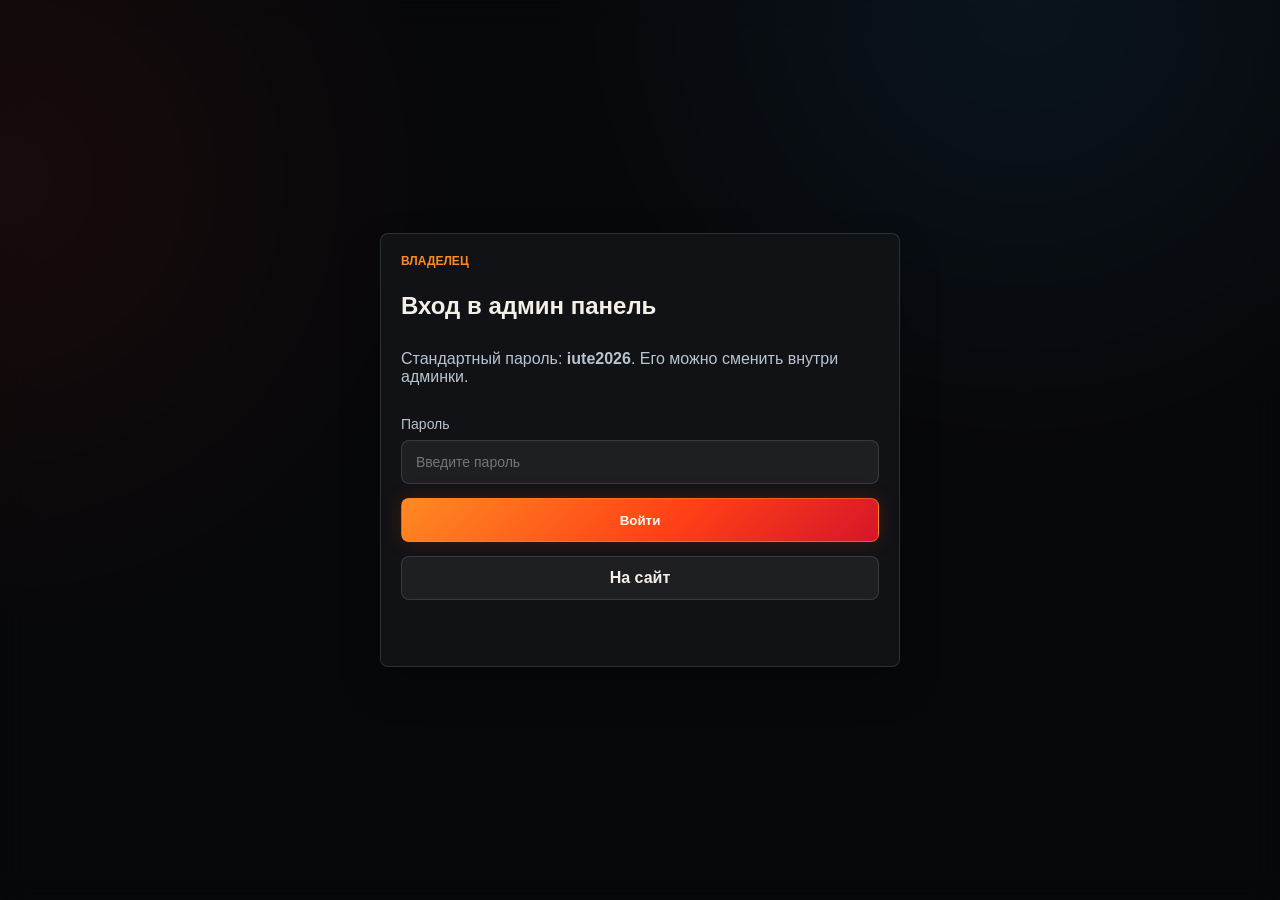
==== admin.html @ b2898adc "Add admin page" ====
<!doctype html><html lang="ru"><head><meta charset="utf-8"><meta name="viewport" content="width=device-width, initial-scale=1"><title>Iute 🌶 | Админ панель</title><link rel="stylesheet" href="styles.css"></head><body class="admin-body"><main class="admin-layout"><section class="login-panel" id="loginPanel"><div class="panel"><p class="eyebrow">владелец</p><h1>Вход в админ панель</h1><p class="muted">Стандартный пароль: <strong>iute2026</strong>. Его можно сменить внутри админки.</p><label><span>Пароль</span><input id="adminPassword" type="password" placeholder="Введите пароль"></label><button class="btn primary" id="loginBtn" type="button">Войти</button><a class="btn ghost full" href="index.html">На сайт</a><p class="form-note" id="loginNotice"></p></div></section><section class="admin-panel is-hidden" id="adminPanel"><aside class="admin-sidebar"><a class="brand" href="index.html?owner=1"><span class="brand-mark" aria-hidden="true"><img src="logo.jpg" alt="" onerror="this.onerror=null;this.src='banner.jpg';"></span><span><strong>Iute 🌶</strong></span></a><button class="tab-btn is-active" data-tab="cards" type="button">Карточки</button><button class="tab-btn" data-tab="hero" type="button">Главная</button><button class="tab-btn" data-tab="chats" type="button">Чаты</button><button class="tab-btn" data-tab="reviews" type="button">Отзывы</button><button class="tab-btn" data-tab="news" type="button">Новости</button><button class="tab-btn" data-tab="settings" type="button">Настройки</button></aside><div class="admin-content"><section class="admin-tab is-active" id="tab-cards"><div class="admin-head"><div><p class="eyebrow">каталог</p><h1>Карточки с фото</h1></div><button class="btn primary" id="addCard" type="button">Добавить карточку</button></div><div class="admin-list" id="cardsAdminList"></div></section><section class="admin-tab" id="tab-hero"><div class="admin-head"><div><p class="eyebrow">первый экран</p><h1>Текст на главной</h1></div></div><div class="panel"><label><span>Маленький текст сверху</span><input id="heroEyebrowInput" type="text"></label><label><span>Заголовок</span><input id="heroTitleInput" type="text"></label><label><span>Описание</span><textarea id="heroDescriptionInput" rows="5"></textarea></label><button class="btn primary" id="saveHero" type="button">Сохранить главную</button></div></section><section class="admin-tab" id="tab-chats"><div class="admin-head"><div><p class="eyebrow">кнопки</p><h1>Чаты без фото</h1></div><button class="btn primary" id="addChat" type="button">Добавить кнопку</button></div><div class="admin-list" id="chatsAdminList"></div></section><section class="admin-tab" id="tab-reviews"><div class="admin-head"><div><p class="eyebrow">модерация</p><h1>Отзывы</h1></div></div><div class="admin-list" id="reviewsAdminList"></div></section><section class="admin-tab" id="tab-news"><div class="admin-head"><div><p class="eyebrow">окно при входе</p><h1>Новости</h1></div></div><div class="panel"><label class="switch-row"><span>Показывать новости при заходе</span><input id="newsEnabled" type="checkbox"></label><label><span>Заголовок</span><input id="newsTitleInput" type="text"></label><label><span>Текст новости</span><textarea id="newsTextInput" rows="7"></textarea></label><button class="btn primary" id="saveNews" type="button">Сохранить новости</button></div></section><section class="admin-tab" id="tab-settings"><div class="admin-head"><div><p class="eyebrow">доступ</p><h1>Настройки владельца</h1></div></div><div class="panel"><label><span>Новый пароль админки</span><input id="newPassword" type="text" placeholder="Новый пароль"></label><button class="btn primary" id="savePassword" type="button">Сменить пароль</button><button class="btn danger" id="logoutBtn" type="button">Выйти из админки</button><p class="form-note">Кнопка админки на сайте показывается после входа владельца или при открытии сайта через <strong>index.html?owner=1</strong>.</p></div></section></div></section></main><script src="app.js"></script><script src="admin.js"></script></body></html>
---- styles.css ----
:root{--bg:#08090b;--panel:rgba(18,20,24,.9);--text:#f4f0e8;--muted:#b9c4cf;--line:rgba(255,255,255,.12);--orange:#ff3f16;--orange2:#ff8a22;--blue:#28a8ff}*{box-sizing:border-box}html{scroll-behavior:smooth}body{margin:0;min-height:100vh;color:var(--text);font-family:Arial,Helvetica,sans-serif;background:radial-gradient(circle at 80% 0,rgba(40,168,255,.22),transparent 34%),radial-gradient(circle at 0 20%,rgba(255,63,22,.2),transparent 30%),#08090b}body:after{content:"";position:fixed;inset:0;z-index:-1;background:rgba(8,9,11,.65);backdrop-filter:blur(14px)}a{color:inherit;text-decoration:none}img{display:block;max-width:100%}.site-shell{width:min(1180px,calc(100% - 32px));margin:auto}.topbar,.footer{display:flex;align-items:center;justify-content:space-between;gap:16px;padding:18px 0}.brand{display:inline-flex;align-items:center;gap:12px}.brand-mark{width:54px;height:54px;border:1px solid rgba(40,168,255,.58);border-radius:8px;overflow:hidden;background:rgba(255,255,255,.06);box-shadow:0 0 18px rgba(40,168,255,.34)}.brand-mark img{width:100%;height:100%;object-fit:cover}.brand strong{display:block;font-size:20px}.top-actions{display:flex;align-items:center;gap:8px;flex-wrap:wrap}.top-actions a,.tab-btn{border:1px solid var(--line);border-radius:8px;padding:10px 13px;color:var(--muted);background:rgba(255,255,255,.04)}.top-actions a:hover,.tab-btn:hover,.tab-btn.is-active{color:var(--text);border-color:rgba(255,138,34,.55);background:rgba(255,63,22,.12)}.is-hidden{display:none!important}.hero{display:grid;grid-template-columns:1fr;gap:28px;padding:34px 0 52px}.hero-media{order:-1;border:1px solid rgba(40,168,255,.36);border-radius:8px;padding:10px;background:rgba(255,255,255,.06);box-shadow:0 24px 80px rgba(0,0,0,.42),0 0 34px rgba(40,168,255,.16)}.hero-media img{width:100%;aspect-ratio:2/1;object-fit:contain;border-radius:6px;background:#050505}.hero-copy h1{max-width:760px;margin:0;font-size:clamp(42px,7vw,86px);line-height:.95}.hero-copy p{max-width:680px;color:var(--muted);font-size:18px;line-height:1.6}.eyebrow{margin:0 0 10px;color:var(--orange2);font-size:12px;font-weight:800;text-transform:uppercase}.hero-buttons,.row-actions{display:flex;gap:10px;flex-wrap:wrap}.btn{display:inline-flex;min-height:44px;align-items:center;justify-content:center;border:1px solid var(--line);border-radius:8px;padding:11px 16px;color:var(--text);background:rgba(255,255,255,.06);font-weight:800;cursor:pointer}.btn.primary{border-color:rgba(255,138,34,.55);color:#fff8f2;background:linear-gradient(135deg,#ff8a22,#ff3f16 58%,#d6152a);box-shadow:0 0 20px rgba(255,63,22,.22)}.btn.danger{border-color:rgba(227,93,91,.5);background:rgba(227,93,91,.14)}.btn.full{width:100%}.section,.reviews-section{padding:48px 0}.section.compact{padding-top:18px}.section-head,.admin-head{display:flex;align-items:end;justify-content:space-between;gap:18px;margin-bottom:18px}.section-head h2,.review-form h3,.admin-head h1,.panel h1{margin:0}.card-grid{display:grid;grid-template-columns:repeat(3,minmax(0,1fr));gap:16px}.link-card,.review-card,.panel,.admin-item{border:1px solid var(--line);border-radius:8px;background:var(--panel);box-shadow:0 18px 42px rgba(0,0,0,.22)}.link-card{overflow:hidden}.link-card img{width:100%;aspect-ratio:16/11;object-fit:cover}.link-card-body{display:grid;gap:12px;padding:16px}.link-card h3{margin:0}.link-card p,.muted,.form-note{color:var(--muted)}.chat-list{display:grid;grid-template-columns:repeat(4,minmax(0,1fr));gap:10px}.chat-button{display:flex;min-height:58px;align-items:center;justify-content:space-between;gap:10px;border:1px solid var(--line);border-radius:8px;padding:13px 14px;background:rgba(255,255,255,.06)}.chat-button span{overflow-wrap:anywhere;font-weight:800}.chat-button small{color:var(--orange2)}.review-ticker{overflow:hidden;border:1px solid var(--line);border-radius:8px;background:rgba(255,255,255,.04)}.review-track{display:flex;width:max-content;min-width:100%;gap:12px;padding:12px;animation:ticker 38s linear infinite}.review-track:hover{animation-play-state:paused}.review-card{width:320px;padding:16px}.review-card strong{display:block}.review-card p{line-height:1.45}.review-card time{color:var(--muted);font-size:12px}.review-rating{margin-top:8px;color:var(--orange2);font-size:17px;text-shadow:0 0 10px rgba(255,138,34,.28)}@keyframes ticker{from{transform:translateX(0)}to{transform:translateX(-50%)}}.review-form{display:grid;gap:14px;max-width:620px;margin:18px auto 0;border:1px solid var(--line);border-radius:8px;padding:18px;background:rgba(255,255,255,.05)}label{display:grid;gap:8px;color:var(--muted);font-size:14px}input,textarea{width:100%;border:1px solid var(--line);border-radius:8px;padding:13px 14px;color:var(--text);background:rgba(255,255,255,.06);outline:none;font:inherit}textarea{resize:vertical}.rating-field{border:1px solid var(--line);border-radius:8px;padding:12px 14px}.rating-field legend{padding:0 6px;color:var(--muted);font-size:14px}.star-picker{display:flex;gap:6px}.star{width:42px;height:42px;border:1px solid var(--line);border-radius:8px;color:rgba(255,255,255,.3);background:rgba(255,255,255,.06);font-size:24px;cursor:pointer}.star.is-active{color:var(--orange2);border-color:rgba(255,138,34,.58);background:rgba(255,63,22,.14)}.footer{color:var(--muted);border-top:1px solid var(--line)}.news-overlay{position:fixed;inset:0;z-index:20;display:grid;place-items:center;padding:18px;background:rgba(0,0,0,.48);backdrop-filter:blur(14px)}.news-modal{position:relative;width:min(520px,100%);border:1px solid rgba(40,168,255,.38);border-radius:8px;padding:24px;background:rgba(15,16,18,.96);box-shadow:0 24px 80px rgba(0,0,0,.42)}.news-modal p{color:var(--muted);line-height:1.6;white-space:pre-wrap}.icon-btn{position:absolute;top:12px;right:12px;width:36px;height:36px;border:1px solid var(--line);border-radius:8px;color:var(--text);background:rgba(255,255,255,.06);font-size:22px;cursor:pointer}.admin-layout{min-height:100vh}.login-panel{display:grid;min-height:100vh;place-items:center;padding:24px}.panel{display:grid;gap:14px;width:min(520px,100%);padding:20px}.admin-panel{display:grid;grid-template-columns:250px minmax(0,1fr);min-height:100vh}.admin-sidebar{position:sticky;top:0;display:flex;flex-direction:column;gap:10px;height:100vh;border-right:1px solid var(--line);padding:18px;background:rgba(10,11,13,.9)}.tab-btn{width:100%;cursor:pointer;text-align:left;font:inherit}.admin-content{padding:22px}.admin-tab{display:none}.admin-tab.is-active{display:block}.admin-list{display:grid;gap:12px}.admin-item{display:grid;grid-template-columns:110px minmax(0,1fr);gap:14px;padding:14px}.admin-item.no-image{grid-template-columns:1fr}.admin-thumb{width:110px;height:110px;border-radius:8px;object-fit:cover;background:rgba(255,255,255,.06)}.admin-fields{display:grid;grid-template-columns:repeat(2,minmax(0,1fr));gap:12px}.admin-fields .wide{grid-column:1/-1}.switch-row{display:flex;align-items:center;justify-content:space-between;gap:16px}.switch-row input{width:22px;height:22px}.status-pill{display:inline-flex;width:fit-content;border-radius:999px;padding:6px 9px;color:#111;background:var(--orange2);font-size:12px;font-weight:800}@media(max-width:900px){.card-grid{grid-template-columns:repeat(2,minmax(0,1fr))}.chat-list{grid-template-columns:repeat(2,minmax(0,1fr))}.admin-panel{grid-template-columns:1fr}.admin-sidebar{position:static;height:auto}}@media(max-width:620px){.site-shell{width:min(100% - 20px,1180px)}.topbar,.section-head,.admin-head{align-items:flex-start;flex-direction:column}.hero-copy h1{font-size:40px}.hero-copy p{font-size:16px}.card-grid,.chat-list,.admin-fields{grid-template-columns:1fr}.admin-item{grid-template-columns:1fr}.admin-thumb{width:100%;height:190px}.review-card{width:280px}}
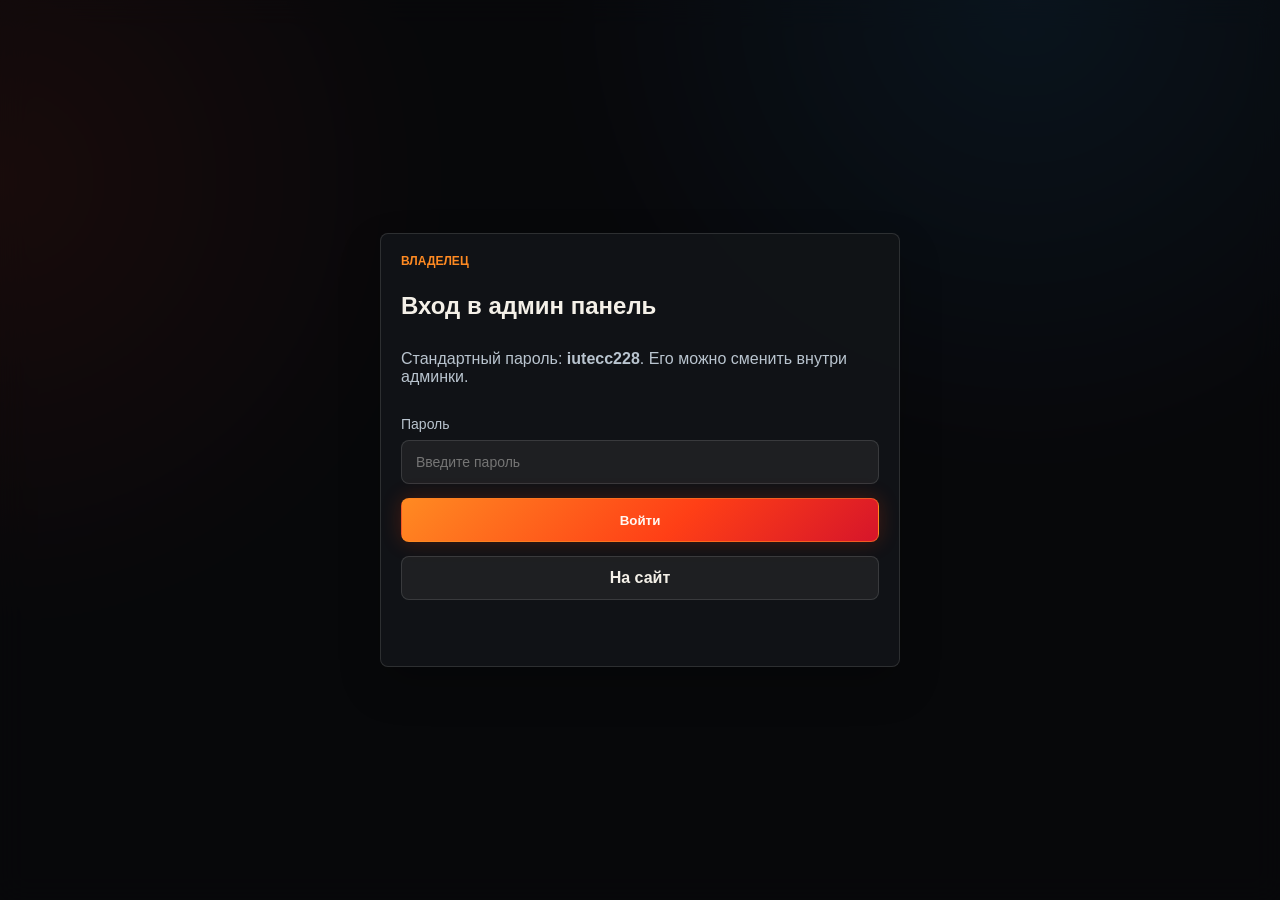
==== commit 0f22e694: "Update admin password text" ====
--- a/admin.html
+++ b/admin.html
@@ -1 +1 @@
-<!doctype html><html lang="ru"><head><meta charset="utf-8"><meta name="viewport" content="width=device-width, initial-scale=1"><title>Iute 🌶 | Админ панель</title><link rel="stylesheet" href="styles.css"></head><body class="admin-body"><main class="admin-layout"><section class="login-panel" id="loginPanel"><div class="panel"><p class="eyebrow">владелец</p><h1>Вход в админ панель</h1><p class="muted">Стандартный пароль: <strong>iute2026</strong>. Его можно сменить внутри админки.</p><label><span>Пароль</span><input id="adminPassword" type="password" placeholder="Введите пароль"></label><button class="btn primary" id="loginBtn" type="button">Войти</button><a class="btn ghost full" href="index.html">На сайт</a><p class="form-note" id="loginNotice"></p></div></section><section class="admin-panel is-hidden" id="adminPanel"><aside class="admin-sidebar"><a class="brand" href="index.html?owner=1"><span class="brand-mark" aria-hidden="true"><img src="logo.jpg" alt="" onerror="this.onerror=null;this.src='banner.jpg';"></span><span><strong>Iute 🌶</strong></span></a><button class="tab-btn is-active" data-tab="cards" type="button">Карточки</button><button class="tab-btn" data-tab="hero" type="button">Главная</button><button class="tab-btn" data-tab="chats" type="button">Чаты</button><button class="tab-btn" data-tab="reviews" type="button">Отзывы</button><button class="tab-btn" data-tab="news" type="button">Новости</button><button class="tab-btn" data-tab="settings" type="button">Настройки</button></aside><div class="admin-content"><section class="admin-tab is-active" id="tab-cards"><div class="admin-head"><div><p class="eyebrow">каталог</p><h1>Карточки с фото</h1></div><button class="btn primary" id="addCard" type="button">Добавить карточку</button></div><div class="admin-list" id="cardsAdminList"></div></section><section class="admin-tab" id="tab-hero"><div class="admin-head"><div><p class="eyebrow">первый экран</p><h1>Текст на главной</h1></div></div><div class="panel"><label><span>Маленький текст сверху</span><input id="heroEyebrowInput" type="text"></label><label><span>Заголовок</span><input id="heroTitleInput" type="text"></label><label><span>Описание</span><textarea id="heroDescriptionInput" rows="5"></textarea></label><button class="btn primary" id="saveHero" type="button">Сохранить главную</button></div></section><section class="admin-tab" id="tab-chats"><div class="admin-head"><div><p class="eyebrow">кнопки</p><h1>Чаты без фото</h1></div><button class="btn primary" id="addChat" type="button">Добавить кнопку</button></div><div class="admin-list" id="chatsAdminList"></div></section><section class="admin-tab" id="tab-reviews"><div class="admin-head"><div><p class="eyebrow">модерация</p><h1>Отзывы</h1></div></div><div class="admin-list" id="reviewsAdminList"></div></section><section class="admin-tab" id="tab-news"><div class="admin-head"><div><p class="eyebrow">окно при входе</p><h1>Новости</h1></div></div><div class="panel"><label class="switch-row"><span>Показывать новости при заходе</span><input id="newsEnabled" type="checkbox"></label><label><span>Заголовок</span><input id="newsTitleInput" type="text"></label><label><span>Текст новости</span><textarea id="newsTextInput" rows="7"></textarea></label><button class="btn primary" id="saveNews" type="button">Сохранить новости</button></div></section><section class="admin-tab" id="tab-settings"><div class="admin-head"><div><p class="eyebrow">доступ</p><h1>Настройки владельца</h1></div></div><div class="panel"><label><span>Новый пароль админки</span><input id="newPassword" type="text" placeholder="Новый пароль"></label><button class="btn primary" id="savePassword" type="button">Сменить пароль</button><button class="btn danger" id="logoutBtn" type="button">Выйти из админки</button><p class="form-note">Кнопка админки на сайте показывается после входа владельца или при открытии сайта через <strong>index.html?owner=1</strong>.</p></div></section></div></section></main><script src="app.js"></script><script src="admin.js"></script></body></html>
+<!doctype html><html lang="ru"><head><meta charset="utf-8"><meta name="viewport" content="width=device-width, initial-scale=1"><title>Iute 🌶 | Админ панель</title><link rel="stylesheet" href="styles.css"><style>.file-upload{display:flex;align-items:center;gap:10px}.file-upload input{width:100%}</style></head><body class="admin-body"><main class="admin-layout"><section class="login-panel" id="loginPanel"><div class="panel"><p class="eyebrow">владелец</p><h1>Вход в админ панель</h1><p class="muted">Стандартный пароль: <strong>iutecc228</strong>. Его можно сменить внутри админки.</p><label><span>Пароль</span><input id="adminPassword" type="password" placeholder="Введите пароль"></label><button class="btn primary" id="loginBtn" type="button">Войти</button><a class="btn ghost full" href="index.html">На сайт</a><p class="form-note" id="loginNotice"></p></div></section><section class="admin-panel is-hidden" id="adminPanel"><aside class="admin-sidebar"><a class="brand" href="index.html?owner=1"><span class="brand-mark" aria-hidden="true"><img src="logo.jpg" alt="" onerror="this.onerror=null;this.src='banner.jpg';"></span><span><strong>Iute 🌶</strong></span></a><button class="tab-btn is-active" data-tab="cards" type="button">Карточки</button><button class="tab-btn" data-tab="hero" type="button">Главная</button><button class="tab-btn" data-tab="chats" type="button">Чаты</button><button class="tab-btn" data-tab="reviews" type="button">Отзывы</button><button class="tab-btn" data-tab="news" type="button">Новости</button><button class="tab-btn" data-tab="settings" type="button">Настройки</button></aside><div class="admin-content"><section class="admin-tab is-active" id="tab-cards"><div class="admin-head"><div><p class="eyebrow">каталог</p><h1>Карточки с фото</h1></div><button class="btn primary" id="addCard" type="button">Добавить карточку</button></div><div class="admin-list" id="cardsAdminList"></div></section><section class="admin-tab" id="tab-hero"><div class="admin-head"><div><p class="eyebrow">первый экран</p><h1>Текст на главной</h1></div></div><div class="panel"><label><span>Маленький текст сверху</span><input id="heroEyebrowInput" type="text"></label><label><span>Заголовок</span><input id="heroTitleInput" type="text"></label><label><span>Описание</span><textarea id="heroDescriptionInput" rows="5"></textarea></label><button class="btn primary" id="saveHero" type="button">Сохранить главную</button></div></section><section class="admin-tab" id="tab-chats"><div class="admin-head"><div><p class="eyebrow">кнопки</p><h1>Чаты без фото</h1></div><button class="btn primary" id="addChat" type="button">Добавить кнопку</button></div><div class="admin-list" id="chatsAdminList"></div></section><section class="admin-tab" id="tab-reviews"><div class="admin-head"><div><p class="eyebrow">модерация</p><h1>Отзывы</h1></div></div><div class="admin-list" id="reviewsAdminList"></div></section><section class="admin-tab" id="tab-news"><div class="admin-head"><div><p class="eyebrow">окно при входе</p><h1>Новости</h1></div></div><div class="panel"><label class="switch-row"><span>Показывать новости при заходе</span><input id="newsEnabled" type="checkbox"></label><label><span>Заголовок</span><input id="newsTitleInput" type="text"></label><label><span>Текст новости</span><textarea id="newsTextInput" rows="7"></textarea></label><button class="btn primary" id="saveNews" type="button">Сохранить новости</button></div></section><section class="admin-tab" id="tab-settings"><div class="admin-head"><div><p class="eyebrow">доступ</p><h1>Настройки владельца</h1></div></div><div class="panel"><label><span>Новый пароль админки</span><input id="newPassword" type="text" placeholder="Новый пароль"></label><button class="btn primary" id="savePassword" type="button">Сменить пароль</button><button class="btn danger" id="logoutBtn" type="button">Выйти из админки</button><p class="form-note">Незаметная кнопка админки находится снизу справа на сайте.</p></div></section></div></section></main><script src="app.js"></script><script src="admin.js"></script></body></html>
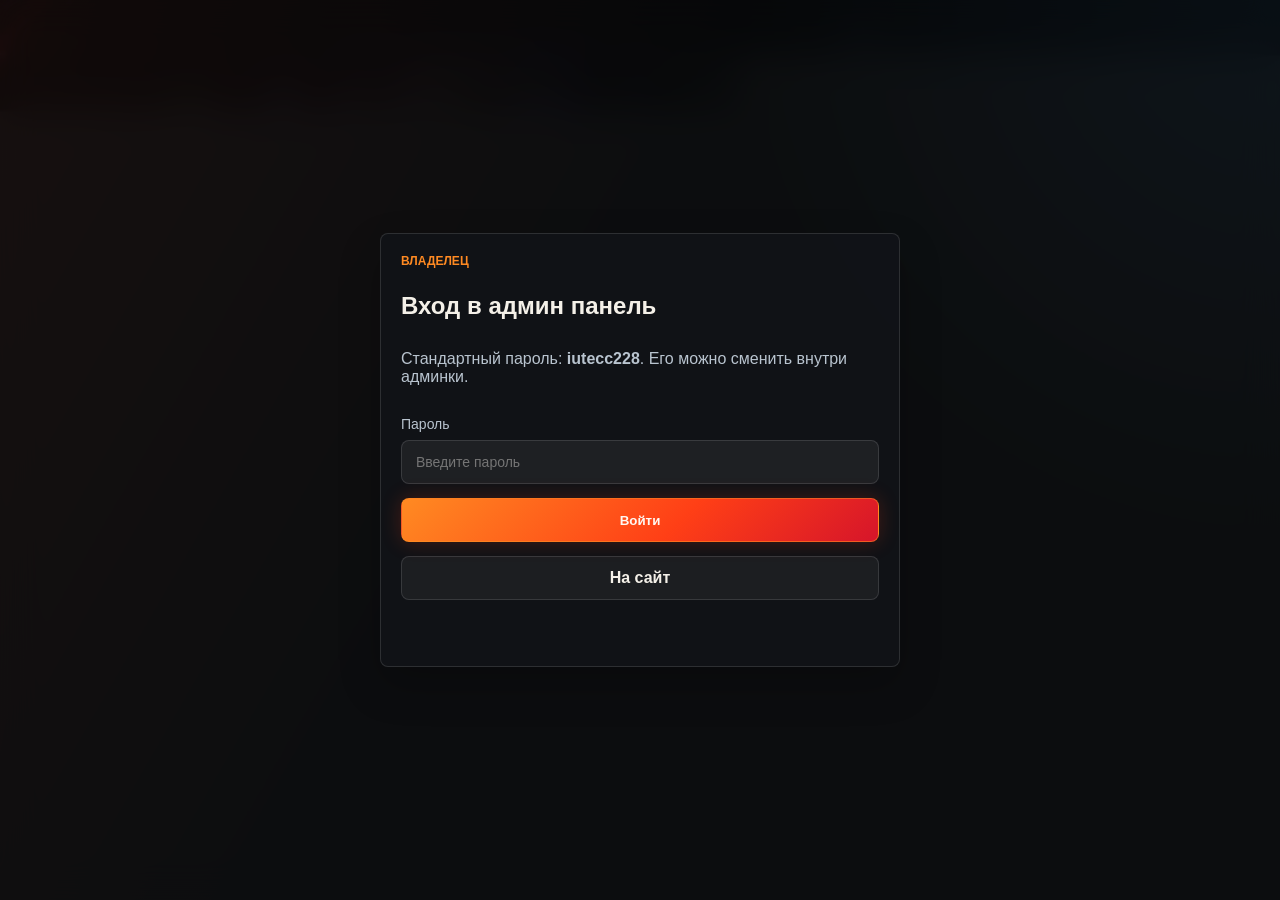
==== commit b3b1def4: "Add hero image controls to admin page" ====
--- a/admin.html
+++ b/admin.html
@@ -1 +1 @@
-<!doctype html><html lang="ru"><head><meta charset="utf-8"><meta name="viewport" content="width=device-width, initial-scale=1"><title>Iute 🌶 | Админ панель</title><link rel="stylesheet" href="styles.css"><style>.file-upload{display:flex;align-items:center;gap:10px}.file-upload input{width:100%}</style></head><body class="admin-body"><main class="admin-layout"><section class="login-panel" id="loginPanel"><div class="panel"><p class="eyebrow">владелец</p><h1>Вход в админ панель</h1><p class="muted">Стандартный пароль: <strong>iutecc228</strong>. Его можно сменить внутри админки.</p><label><span>Пароль</span><input id="adminPassword" type="password" placeholder="Введите пароль"></label><button class="btn primary" id="loginBtn" type="button">Войти</button><a class="btn ghost full" href="index.html">На сайт</a><p class="form-note" id="loginNotice"></p></div></section><section class="admin-panel is-hidden" id="adminPanel"><aside class="admin-sidebar"><a class="brand" href="index.html?owner=1"><span class="brand-mark" aria-hidden="true"><img src="logo.jpg" alt="" onerror="this.onerror=null;this.src='banner.jpg';"></span><span><strong>Iute 🌶</strong></span></a><button class="tab-btn is-active" data-tab="cards" type="button">Карточки</button><button class="tab-btn" data-tab="hero" type="button">Главная</button><button class="tab-btn" data-tab="chats" type="button">Чаты</button><button class="tab-btn" data-tab="reviews" type="button">Отзывы</button><button class="tab-btn" data-tab="news" type="button">Новости</button><button class="tab-btn" data-tab="settings" type="button">Настройки</button></aside><div class="admin-content"><section class="admin-tab is-active" id="tab-cards"><div class="admin-head"><div><p class="eyebrow">каталог</p><h1>Карточки с фото</h1></div><button class="btn primary" id="addCard" type="button">Добавить карточку</button></div><div class="admin-list" id="cardsAdminList"></div></section><section class="admin-tab" id="tab-hero"><div class="admin-head"><div><p class="eyebrow">первый экран</p><h1>Текст на главной</h1></div></div><div class="panel"><label><span>Маленький текст сверху</span><input id="heroEyebrowInput" type="text"></label><label><span>Заголовок</span><input id="heroTitleInput" type="text"></label><label><span>Описание</span><textarea id="heroDescriptionInput" rows="5"></textarea></label><button class="btn primary" id="saveHero" type="button">Сохранить главную</button></div></section><section class="admin-tab" id="tab-chats"><div class="admin-head"><div><p class="eyebrow">кнопки</p><h1>Чаты без фото</h1></div><button class="btn primary" id="addChat" type="button">Добавить кнопку</button></div><div class="admin-list" id="chatsAdminList"></div></section><section class="admin-tab" id="tab-reviews"><div class="admin-head"><div><p class="eyebrow">модерация</p><h1>Отзывы</h1></div></div><div class="admin-list" id="reviewsAdminList"></div></section><section class="admin-tab" id="tab-news"><div class="admin-head"><div><p class="eyebrow">окно при входе</p><h1>Новости</h1></div></div><div class="panel"><label class="switch-row"><span>Показывать новости при заходе</span><input id="newsEnabled" type="checkbox"></label><label><span>Заголовок</span><input id="newsTitleInput" type="text"></label><label><span>Текст новости</span><textarea id="newsTextInput" rows="7"></textarea></label><button class="btn primary" id="saveNews" type="button">Сохранить новости</button></div></section><section class="admin-tab" id="tab-settings"><div class="admin-head"><div><p class="eyebrow">доступ</p><h1>Настройки владельца</h1></div></div><div class="panel"><label><span>Новый пароль админки</span><input id="newPassword" type="text" placeholder="Новый пароль"></label><button class="btn primary" id="savePassword" type="button">Сменить пароль</button><button class="btn danger" id="logoutBtn" type="button">Выйти из админки</button><p class="form-note">Незаметная кнопка админки находится снизу справа на сайте.</p></div></section></div></section></main><script src="app.js"></script><script src="admin.js"></script></body></html>
+<!doctype html><html lang="ru"><head><meta charset="utf-8"><meta name="viewport" content="width=device-width, initial-scale=1"><title>Iute 🌶 | Админ панель</title><link rel="stylesheet" href="styles.css?v=6"><style>.file-upload{display:flex;align-items:center;gap:10px}.file-upload input{width:100%}.admin-thumb{object-fit:contain!important;background:#050505}</style></head><body class="admin-body"><main class="admin-layout"><section class="login-panel" id="loginPanel"><div class="panel"><p class="eyebrow">владелец</p><h1>Вход в админ панель</h1><p class="muted">Стандартный пароль: <strong>iutecc228</strong>. Его можно сменить внутри админки.</p><label><span>Пароль</span><input id="adminPassword" type="password" placeholder="Введите пароль"></label><button class="btn primary" id="loginBtn" type="button">Войти</button><a class="btn ghost full" href="index.html">На сайт</a><p class="form-note" id="loginNotice"></p></div></section><section class="admin-panel is-hidden" id="adminPanel"><aside class="admin-sidebar"><a class="brand" href="index.html?owner=1"><span class="brand-mark" aria-hidden="true"><img src="logo.jpg" alt="" onerror="this.onerror=null;this.src='banner.jpg';"></span><span><strong>Iute 🌶</strong></span></a><button class="tab-btn is-active" data-tab="cards" type="button">Карточки</button><button class="tab-btn" data-tab="hero" type="button">Главная</button><button class="tab-btn" data-tab="availability" type="button">Наличие</button><button class="tab-btn" data-tab="chats" type="button">Чаты</button><button class="tab-btn" data-tab="reviews" type="button">Отзывы</button><button class="tab-btn" data-tab="news" type="button">Новости</button><button class="tab-btn" data-tab="settings" type="button">Настройки</button></aside><div class="admin-content"><section class="admin-tab is-active" id="tab-cards"><div class="admin-head"><div><p class="eyebrow">каталог</p><h1>Карточки с фото</h1></div><button class="btn primary" id="addCard" type="button">Добавить карточку</button></div><div class="admin-list" id="cardsAdminList"></div></section><section class="admin-tab" id="tab-hero"><div class="admin-head"><div><p class="eyebrow">первый экран</p><h1>Главная, лого и баннер</h1></div></div><div class="panel"><label><span>Маленький текст сверху</span><input id="heroEyebrowInput" type="text"></label><label><span>Заголовок</span><input id="heroTitleInput" type="text"></label><label><span>Описание</span><textarea id="heroDescriptionInput" rows="5"></textarea></label><label><span>Лого слева от Iute</span><input id="heroLogoInput" type="text"></label><label><span>Баннер сверху</span><input id="heroBannerInput" type="text"></label><label><span>Загрузить лого с компьютера</span><input id="heroLogoFile" type="file" accept="image/*"></label><label><span>Загрузить баннер с компьютера</span><input id="heroBannerFile" type="file" accept="image/*"></label><button class="btn primary" id="saveHero" type="button">Сохранить главную</button></div></section><section class="admin-tab" id="tab-availability"><div class="admin-head"><div><p class="eyebrow">города</p><h1>Блок наличия</h1></div><button class="btn primary" id="addCity" type="button">Добавить город</button></div><div class="panel"><label><span>Маленький текст сверху</span><input id="availabilityEyebrowInput" type="text"></label><label><span>Название блока</span><input id="availabilityTitleInput" type="text"></label><button class="btn primary" id="saveAvailabilityTitle" type="button">Сохранить название</button></div><div class="admin-list" id="availabilityAdminList"></div></section><section class="admin-tab" id="tab-chats"><div class="admin-head"><div><p class="eyebrow">кнопки</p><h1>Чаты без фото</h1></div><button class="btn primary" id="addChat" type="button">Добавить кнопку</button></div><div class="admin-list" id="chatsAdminList"></div></section><section class="admin-tab" id="tab-reviews"><div class="admin-head"><div><p class="eyebrow">модерация</p><h1>Отзывы</h1></div></div><div class="admin-list" id="reviewsAdminList"></div></section><section class="admin-tab" id="tab-news"><div class="admin-head"><div><p class="eyebrow">окно при входе</p><h1>Новости</h1></div></div><div class="panel"><label class="switch-row"><span>Показывать новости при заходе</span><input id="newsEnabled" type="checkbox"></label><label><span>Заголовок</span><input id="newsTitleInput" type="text"></label><label><span>Текст новости</span><textarea id="newsTextInput" rows="7"></textarea></label><button class="btn primary" id="saveNews" type="button">Сохранить новости</button></div></section><section class="admin-tab" id="tab-settings"><div class="admin-head"><div><p class="eyebrow">доступ</p><h1>Настройки владельца</h1></div></div><div class="panel"><label><span>Новый пароль админки</span><input id="newPassword" type="text" placeholder="Новый пароль"></label><button class="btn primary" id="savePassword" type="button">Сменить пароль</button><button class="btn danger" id="logoutBtn" type="button">Выйти из админки</button><p class="form-note">Незаметная кнопка админки находится снизу справа на сайте.</p></div></section></div></section></main><script src="app.js?v=6"></script><script src="admin.js?v=6"></script></body></html>
--- a/styles.css
+++ b/styles.css
@@ -1 +1 @@
-:root{--bg:#08090b;--panel:rgba(18,20,24,.9);--text:#f4f0e8;--muted:#b9c4cf;--line:rgba(255,255,255,.12);--orange:#ff3f16;--orange2:#ff8a22;--blue:#28a8ff}*{box-sizing:border-box}html{scroll-behavior:smooth}body{margin:0;min-height:100vh;color:var(--text);font-family:Arial,Helvetica,sans-serif;background:radial-gradient(circle at 80% 0,rgba(40,168,255,.22),transparent 34%),radial-gradient(circle at 0 20%,rgba(255,63,22,.2),transparent 30%),#08090b}body:after{content:"";position:fixed;inset:0;z-index:-1;background:rgba(8,9,11,.65);backdrop-filter:blur(14px)}a{color:inherit;text-decoration:none}img{display:block;max-width:100%}.site-shell{width:min(1180px,calc(100% - 32px));margin:auto}.topbar,.footer{display:flex;align-items:center;justify-content:space-between;gap:16px;padding:18px 0}.brand{display:inline-flex;align-items:center;gap:12px}.brand-mark{width:54px;height:54px;border:1px solid rgba(40,168,255,.58);border-radius:8px;overflow:hidden;background:rgba(255,255,255,.06);box-shadow:0 0 18px rgba(40,168,255,.34)}.brand-mark img{width:100%;height:100%;object-fit:cover}.brand strong{display:block;font-size:20px}.top-actions{display:flex;align-items:center;gap:8px;flex-wrap:wrap}.top-actions a,.tab-btn{border:1px solid var(--line);border-radius:8px;padding:10px 13px;color:var(--muted);background:rgba(255,255,255,.04)}.top-actions a:hover,.tab-btn:hover,.tab-btn.is-active{color:var(--text);border-color:rgba(255,138,34,.55);background:rgba(255,63,22,.12)}.is-hidden{display:none!important}.hero{display:grid;grid-template-columns:1fr;gap:28px;padding:34px 0 52px}.hero-media{order:-1;border:1px solid rgba(40,168,255,.36);border-radius:8px;padding:10px;background:rgba(255,255,255,.06);box-shadow:0 24px 80px rgba(0,0,0,.42),0 0 34px rgba(40,168,255,.16)}.hero-media img{width:100%;aspect-ratio:2/1;object-fit:contain;border-radius:6px;background:#050505}.hero-copy h1{max-width:760px;margin:0;font-size:clamp(42px,7vw,86px);line-height:.95}.hero-copy p{max-width:680px;color:var(--muted);font-size:18px;line-height:1.6}.eyebrow{margin:0 0 10px;color:var(--orange2);font-size:12px;font-weight:800;text-transform:uppercase}.hero-buttons,.row-actions{display:flex;gap:10px;flex-wrap:wrap}.btn{display:inline-flex;min-height:44px;align-items:center;justify-content:center;border:1px solid var(--line);border-radius:8px;padding:11px 16px;color:var(--text);background:rgba(255,255,255,.06);font-weight:800;cursor:pointer}.btn.primary{border-color:rgba(255,138,34,.55);color:#fff8f2;background:linear-gradient(135deg,#ff8a22,#ff3f16 58%,#d6152a);box-shadow:0 0 20px rgba(255,63,22,.22)}.btn.danger{border-color:rgba(227,93,91,.5);background:rgba(227,93,91,.14)}.btn.full{width:100%}.section,.reviews-section{padding:48px 0}.section.compact{padding-top:18px}.section-head,.admin-head{display:flex;align-items:end;justify-content:space-between;gap:18px;margin-bottom:18px}.section-head h2,.review-form h3,.admin-head h1,.panel h1{margin:0}.card-grid{display:grid;grid-template-columns:repeat(3,minmax(0,1fr));gap:16px}.link-card,.review-card,.panel,.admin-item{border:1px solid var(--line);border-radius:8px;background:var(--panel);box-shadow:0 18px 42px rgba(0,0,0,.22)}.link-card{overflow:hidden}.link-card img{width:100%;aspect-ratio:16/11;object-fit:cover}.link-card-body{display:grid;gap:12px;padding:16px}.link-card h3{margin:0}.link-card p,.muted,.form-note{color:var(--muted)}.chat-list{display:grid;grid-template-columns:repeat(4,minmax(0,1fr));gap:10px}.chat-button{display:flex;min-height:58px;align-items:center;justify-content:space-between;gap:10px;border:1px solid var(--line);border-radius:8px;padding:13px 14px;background:rgba(255,255,255,.06)}.chat-button span{overflow-wrap:anywhere;font-weight:800}.chat-button small{color:var(--orange2)}.review-ticker{overflow:hidden;border:1px solid var(--line);border-radius:8px;background:rgba(255,255,255,.04)}.review-track{display:flex;width:max-content;min-width:100%;gap:12px;padding:12px;animation:ticker 38s linear infinite}.review-track:hover{animation-play-state:paused}.review-card{width:320px;padding:16px}.review-card strong{display:block}.review-card p{line-height:1.45}.review-card time{color:var(--muted);font-size:12px}.review-rating{margin-top:8px;color:var(--orange2);font-size:17px;text-shadow:0 0 10px rgba(255,138,34,.28)}@keyframes ticker{from{transform:translateX(0)}to{transform:translateX(-50%)}}.review-form{display:grid;gap:14px;max-width:620px;margin:18px auto 0;border:1px solid var(--line);border-radius:8px;padding:18px;background:rgba(255,255,255,.05)}label{display:grid;gap:8px;color:var(--muted);font-size:14px}input,textarea{width:100%;border:1px solid var(--line);border-radius:8px;padding:13px 14px;color:var(--text);background:rgba(255,255,255,.06);outline:none;font:inherit}textarea{resize:vertical}.rating-field{border:1px solid var(--line);border-radius:8px;padding:12px 14px}.rating-field legend{padding:0 6px;color:var(--muted);font-size:14px}.star-picker{display:flex;gap:6px}.star{width:42px;height:42px;border:1px solid var(--line);border-radius:8px;color:rgba(255,255,255,.3);background:rgba(255,255,255,.06);font-size:24px;cursor:pointer}.star.is-active{color:var(--orange2);border-color:rgba(255,138,34,.58);background:rgba(255,63,22,.14)}.footer{color:var(--muted);border-top:1px solid var(--line)}.news-overlay{position:fixed;inset:0;z-index:20;display:grid;place-items:center;padding:18px;background:rgba(0,0,0,.48);backdrop-filter:blur(14px)}.news-modal{position:relative;width:min(520px,100%);border:1px solid rgba(40,168,255,.38);border-radius:8px;padding:24px;background:rgba(15,16,18,.96);box-shadow:0 24px 80px rgba(0,0,0,.42)}.news-modal p{color:var(--muted);line-height:1.6;white-space:pre-wrap}.icon-btn{position:absolute;top:12px;right:12px;width:36px;height:36px;border:1px solid var(--line);border-radius:8px;color:var(--text);background:rgba(255,255,255,.06);font-size:22px;cursor:pointer}.admin-layout{min-height:100vh}.login-panel{display:grid;min-height:100vh;place-items:center;padding:24px}.panel{display:grid;gap:14px;width:min(520px,100%);padding:20px}.admin-panel{display:grid;grid-template-columns:250px minmax(0,1fr);min-height:100vh}.admin-sidebar{position:sticky;top:0;display:flex;flex-direction:column;gap:10px;height:100vh;border-right:1px solid var(--line);padding:18px;background:rgba(10,11,13,.9)}.tab-btn{width:100%;cursor:pointer;text-align:left;font:inherit}.admin-content{padding:22px}.admin-tab{display:none}.admin-tab.is-active{display:block}.admin-list{display:grid;gap:12px}.admin-item{display:grid;grid-template-columns:110px minmax(0,1fr);gap:14px;padding:14px}.admin-item.no-image{grid-template-columns:1fr}.admin-thumb{width:110px;height:110px;border-radius:8px;object-fit:cover;background:rgba(255,255,255,.06)}.admin-fields{display:grid;grid-template-columns:repeat(2,minmax(0,1fr));gap:12px}.admin-fields .wide{grid-column:1/-1}.switch-row{display:flex;align-items:center;justify-content:space-between;gap:16px}.switch-row input{width:22px;height:22px}.status-pill{display:inline-flex;width:fit-content;border-radius:999px;padding:6px 9px;color:#111;background:var(--orange2);font-size:12px;font-weight:800}@media(max-width:900px){.card-grid{grid-template-columns:repeat(2,minmax(0,1fr))}.chat-list{grid-template-columns:repeat(2,minmax(0,1fr))}.admin-panel{grid-template-columns:1fr}.admin-sidebar{position:static;height:auto}}@media(max-width:620px){.site-shell{width:min(100% - 20px,1180px)}.topbar,.section-head,.admin-head{align-items:flex-start;flex-direction:column}.hero-copy h1{font-size:40px}.hero-copy p{font-size:16px}.card-grid,.chat-list,.admin-fields{grid-template-columns:1fr}.admin-item{grid-template-columns:1fr}.admin-thumb{width:100%;height:190px}.review-card{width:280px}}
+:root{--bg:#08090b;--panel:rgba(18,20,24,.88);--text:#f4f0e8;--muted:#b9c4cf;--line:rgba(255,255,255,.12);--orange:#ff3f16;--orange2:#ff8a22;--blue:#28a8ff;--red:#e35d5b}*{box-sizing:border-box}html{scroll-behavior:smooth}body{margin:0;min-height:100vh;color:var(--text);font-family:Arial,Helvetica,sans-serif;background:linear-gradient(120deg,rgba(255,63,22,.18),transparent 42%),radial-gradient(circle at top right,rgba(40,168,255,.2),transparent 34%),#08090b}body:before{content:"";position:fixed;inset:0;z-index:-2;background:url("banner.jpg") center/cover no-repeat;opacity:.16;filter:saturate(1.1)}body:after{content:"";position:fixed;inset:0;z-index:-1;background:rgba(8,9,11,.72);backdrop-filter:blur(18px)}a{color:inherit;text-decoration:none}img{display:block;max-width:100%}.site-shell{width:min(1180px,calc(100% - 32px));margin:auto}.topbar,.footer{display:flex;align-items:center;justify-content:space-between;gap:16px;padding:18px 0}.brand{display:inline-flex;align-items:center;gap:12px}.brand-mark{display:grid;place-items:center;width:54px;height:54px;border:1px solid rgba(40,168,255,.58);border-radius:8px;overflow:hidden;background:rgba(255,255,255,.06);box-shadow:0 0 18px rgba(40,168,255,.34)}.brand-mark img{width:100%;height:100%;object-fit:cover}.brand strong{display:block;font-size:20px}.brand small{display:block;color:var(--muted);font-size:12px}.top-actions{display:flex;align-items:center;gap:8px;flex-wrap:wrap}.top-actions a,.tab-btn{border:1px solid var(--line);border-radius:8px;padding:10px 13px;color:var(--muted);background:rgba(255,255,255,.04)}.top-actions a:hover,.tab-btn:hover,.tab-btn.is-active{color:var(--text);border-color:rgba(255,138,34,.55);background:rgba(255,63,22,.12)}.is-hidden{display:none!important}.quiet-admin-link{position:fixed;right:10px;bottom:10px;z-index:20;width:13px;height:13px;border-radius:999px;border:1px solid rgba(255,255,255,.18);background:rgba(255,255,255,.06);opacity:.22;transition:.18s}.quiet-admin-link:hover,.quiet-admin-link:focus-visible{opacity:.85;transform:scale(1.35);background:rgba(240,44,31,.72)}.hero{display:grid;grid-template-columns:1fr;gap:28px;padding:34px 0 52px}.hero-media{order:-1;border:1px solid rgba(40,168,255,.36);border-radius:8px;padding:10px;background:rgba(255,255,255,.06);box-shadow:0 24px 80px rgba(0,0,0,.42),0 0 34px rgba(40,168,255,.16)}.hero-media img{width:100%;aspect-ratio:2/1;object-fit:contain;border-radius:6px;background:#050505}.hero-copy h1{max-width:760px;margin:0;font-size:clamp(42px,7vw,86px);line-height:.95}.hero-copy p{max-width:680px;color:var(--muted);font-size:18px;line-height:1.6}.eyebrow{margin:0 0 10px;color:var(--orange2);font-size:12px;font-weight:800;text-transform:uppercase}.hero-buttons,.row-actions{display:flex;gap:10px;flex-wrap:wrap}.btn{display:inline-flex;min-height:44px;align-items:center;justify-content:center;border:1px solid var(--line);border-radius:8px;padding:11px 16px;color:var(--text);background:rgba(255,255,255,.06);font-weight:800;cursor:pointer}.btn.primary{border-color:rgba(255,138,34,.55);color:#fff8f2;background:linear-gradient(135deg,#ff8a22,#ff3f16 58%,#d6152a);box-shadow:0 0 20px rgba(255,63,22,.22)}.btn.ghost{background:rgba(255,255,255,.05)}.btn.danger{border-color:rgba(227,93,91,.5);background:rgba(227,93,91,.14)}.btn.full{width:100%}.section,.reviews-section{padding:48px 0}.section.compact{padding-top:18px}.section-head,.admin-head{display:flex;align-items:end;justify-content:space-between;gap:18px;margin-bottom:18px}.section-head h2,.review-form h3,.admin-head h1,.panel h1{margin:0}.card-grid{display:grid;grid-template-columns:repeat(3,minmax(0,1fr));gap:16px}.link-card,.review-card,.panel,.admin-item{border:1px solid var(--line);border-radius:8px;background:var(--panel);box-shadow:0 18px 42px rgba(0,0,0,.22)}.link-card{overflow:hidden}.link-card img{width:100%;aspect-ratio:16/11;object-fit:contain;background:#050505}.link-card-body{display:grid;gap:12px;padding:16px}.link-card h3,.review-card strong{margin:0}.link-card p,.muted,.form-note{color:var(--muted)}.link-card p{min-height:66px;margin:0;line-height:1.45}.availability-panel{display:grid;gap:14px;border:1px solid var(--line);border-radius:8px;padding:16px;background:rgba(255,255,255,.05)}.city-tabs{display:flex;flex-wrap:wrap;gap:8px}.city-tab{min-height:42px;border:1px solid var(--line);border-radius:8px;padding:10px 14px;color:var(--muted);background:rgba(255,255,255,.06);cursor:pointer;font:inherit;font-weight:800}.city-tab.is-active,.city-tab:hover{color:var(--text);border-color:rgba(255,138,34,.58);background:rgba(255,63,22,.14)}.city-description{min-height:120px;border-radius:8px;padding:18px;background:rgba(0,0,0,.26)}.city-description h3{margin:0 0 10px}.city-description p{margin:0;color:var(--muted);line-height:1.6}.city-link{width:max-content;margin-top:14px}.chat-list{display:grid;grid-template-columns:repeat(4,minmax(0,1fr));gap:10px}.chat-button{display:flex;min-height:58px;align-items:center;justify-content:space-between;gap:10px;border:1px solid var(--line);border-radius:8px;padding:13px 14px;background:rgba(255,255,255,.06)}.chat-button span{min-width:0;overflow-wrap:anywhere;font-weight:800}.chat-button small{color:var(--orange2)}.review-ticker{overflow:hidden;border:1px solid var(--line);border-radius:8px;background:rgba(255,255,255,.04)}.review-track{display:flex;width:max-content;min-width:100%;gap:12px;padding:12px;animation:ticker 38s linear infinite}.review-track:hover{animation-play-state:paused}.review-card{width:320px;padding:16px}.review-card p{line-height:1.45}.review-card time{color:var(--muted);font-size:12px}.review-rating{margin-top:8px;color:var(--orange2);font-size:17px;text-shadow:0 0 10px rgba(255,138,34,.28)}@keyframes ticker{from{transform:translateX(0)}to{transform:translateX(-50%)}}.review-form{display:grid;gap:14px;max-width:620px;margin:18px auto 0;border:1px solid var(--line);border-radius:8px;padding:18px;background:rgba(255,255,255,.05)}label{display:grid;gap:8px;color:var(--muted);font-size:14px}input,textarea{width:100%;border:1px solid var(--line);border-radius:8px;padding:13px 14px;color:var(--text);background:rgba(255,255,255,.06);outline:none;font:inherit}textarea{resize:vertical}.file-upload{display:flex;align-items:center;gap:10px}.rating-field{border:1px solid var(--line);border-radius:8px;padding:12px 14px}.rating-field legend{padding:0 6px;color:var(--muted);font-size:14px}.star-picker{display:flex;gap:6px}.star{width:42px;height:42px;border:1px solid var(--line);border-radius:8px;color:rgba(255,255,255,.3);background:rgba(255,255,255,.06);font-size:24px;cursor:pointer}.star.is-active{color:var(--orange2);border-color:rgba(255,138,34,.58);background:rgba(255,63,22,.14)}.footer{color:var(--muted);border-top:1px solid var(--line)}.news-overlay{position:fixed;inset:0;z-index:20;display:grid;place-items:center;padding:18px;background:rgba(0,0,0,.48);backdrop-filter:blur(14px)}.news-modal{position:relative;width:min(520px,100%);border:1px solid rgba(40,168,255,.38);border-radius:8px;padding:24px;background:rgba(15,16,18,.96);box-shadow:0 24px 80px rgba(0,0,0,.42)}.news-modal p{color:var(--muted);line-height:1.6;white-space:pre-wrap}.icon-btn{position:absolute;top:12px;right:12px;width:36px;height:36px;border:1px solid var(--line);border-radius:8px;color:var(--text);background:rgba(255,255,255,.06);font-size:22px;cursor:pointer}.admin-layout{min-height:100vh}.login-panel{display:grid;min-height:100vh;place-items:center;padding:24px}.panel{display:grid;gap:14px;width:min(520px,100%);padding:20px}.admin-panel{display:grid;grid-template-columns:250px minmax(0,1fr);min-height:100vh}.admin-sidebar{position:sticky;top:0;display:flex;flex-direction:column;gap:10px;height:100vh;border-right:1px solid var(--line);padding:18px;background:rgba(10,11,13,.9)}.tab-btn{width:100%;cursor:pointer;text-align:left;font:inherit}.admin-content{padding:22px}.admin-tab{display:none}.admin-tab.is-active{display:block}.admin-list{display:grid;gap:12px}.admin-item{display:grid;grid-template-columns:110px minmax(0,1fr);gap:14px;padding:14px}.admin-item.no-image{grid-template-columns:1fr}.admin-thumb{width:110px;height:110px;border-radius:8px;object-fit:contain;background:rgba(255,255,255,.06)}.admin-fields{display:grid;grid-template-columns:repeat(2,minmax(0,1fr));gap:12px}.admin-fields .wide{grid-column:1/-1}.switch-row{display:flex;align-items:center;justify-content:space-between;gap:16px}.switch-row input{width:22px;height:22px}.status-pill{display:inline-flex;width:fit-content;border-radius:999px;padding:6px 9px;color:#111;background:var(--orange2);font-size:12px;font-weight:800}@media(max-width:900px){.card-grid{grid-template-columns:repeat(2,minmax(0,1fr))}.chat-list{grid-template-columns:repeat(2,minmax(0,1fr))}.admin-panel{grid-template-columns:1fr}.admin-sidebar{position:static;height:auto}}@media(max-width:620px){.site-shell{width:min(100% - 20px,1180px)}.topbar,.section-head,.admin-head{align-items:flex-start;flex-direction:column}.hero-copy h1{font-size:40px}.hero-copy p{font-size:16px}.card-grid,.chat-list,.admin-fields{grid-template-columns:1fr}.admin-item{grid-template-columns:1fr}.admin-thumb{width:100%;height:190px}.review-card{width:280px}}
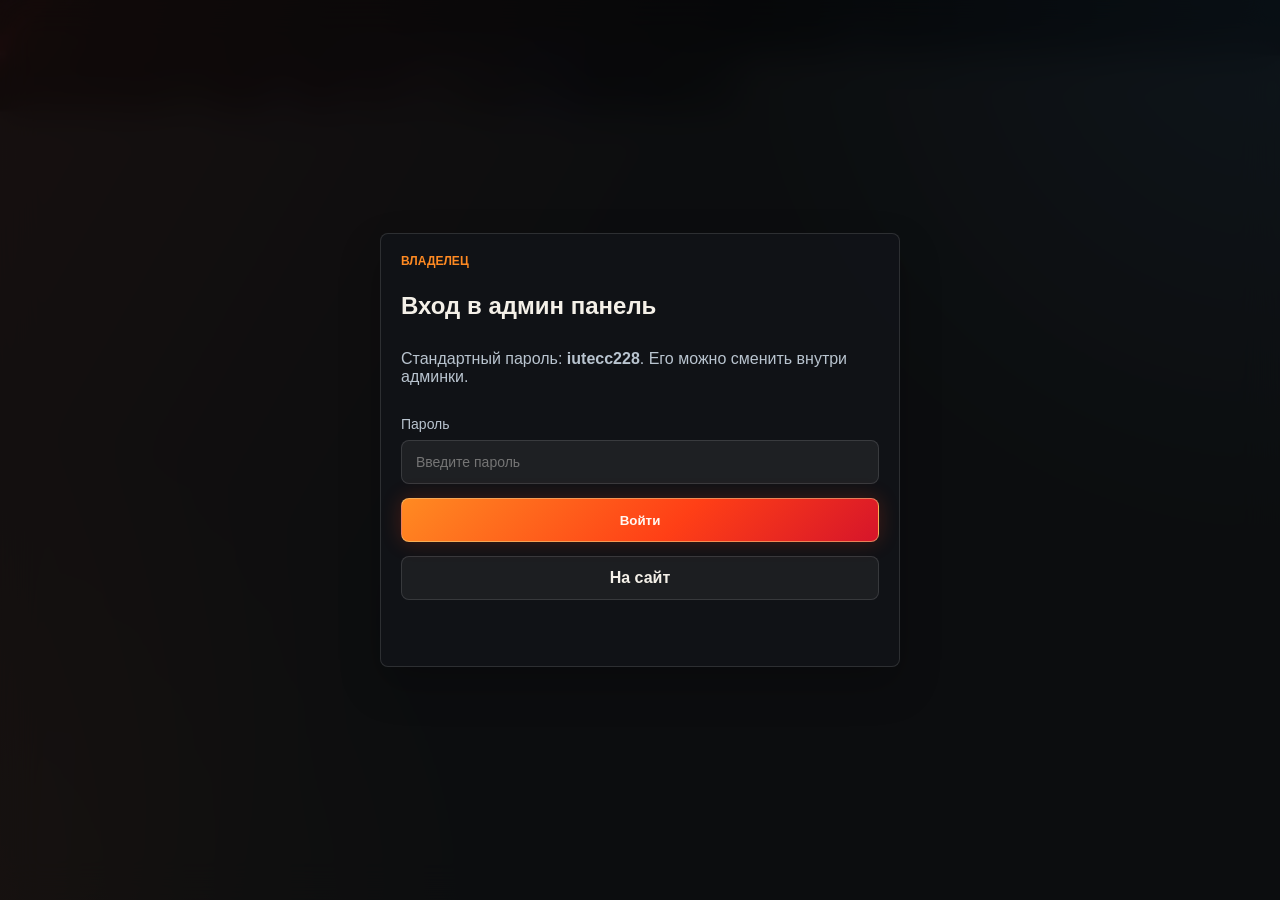
==== commit 8133b45e: "Connect admin item ordering controls" ====
--- a/admin.html
+++ b/admin.html
@@ -1 +1,189 @@
-<!doctype html><html lang="ru"><head><meta charset="utf-8"><meta name="viewport" content="width=device-width, initial-scale=1"><title>Iute 🌶 | Админ панель</title><link rel="stylesheet" href="styles.css?v=6"><style>.file-upload{display:flex;align-items:center;gap:10px}.file-upload input{width:100%}.admin-thumb{object-fit:contain!important;background:#050505}</style></head><body class="admin-body"><main class="admin-layout"><section class="login-panel" id="loginPanel"><div class="panel"><p class="eyebrow">владелец</p><h1>Вход в админ панель</h1><p class="muted">Стандартный пароль: <strong>iutecc228</strong>. Его можно сменить внутри админки.</p><label><span>Пароль</span><input id="adminPassword" type="password" placeholder="Введите пароль"></label><button class="btn primary" id="loginBtn" type="button">Войти</button><a class="btn ghost full" href="index.html">На сайт</a><p class="form-note" id="loginNotice"></p></div></section><section class="admin-panel is-hidden" id="adminPanel"><aside class="admin-sidebar"><a class="brand" href="index.html?owner=1"><span class="brand-mark" aria-hidden="true"><img src="logo.jpg" alt="" onerror="this.onerror=null;this.src='banner.jpg';"></span><span><strong>Iute 🌶</strong></span></a><button class="tab-btn is-active" data-tab="cards" type="button">Карточки</button><button class="tab-btn" data-tab="hero" type="button">Главная</button><button class="tab-btn" data-tab="availability" type="button">Наличие</button><button class="tab-btn" data-tab="chats" type="button">Чаты</button><button class="tab-btn" data-tab="reviews" type="button">Отзывы</button><button class="tab-btn" data-tab="news" type="button">Новости</button><button class="tab-btn" data-tab="settings" type="button">Настройки</button></aside><div class="admin-content"><section class="admin-tab is-active" id="tab-cards"><div class="admin-head"><div><p class="eyebrow">каталог</p><h1>Карточки с фото</h1></div><button class="btn primary" id="addCard" type="button">Добавить карточку</button></div><div class="admin-list" id="cardsAdminList"></div></section><section class="admin-tab" id="tab-hero"><div class="admin-head"><div><p class="eyebrow">первый экран</p><h1>Главная, лого и баннер</h1></div></div><div class="panel"><label><span>Маленький текст сверху</span><input id="heroEyebrowInput" type="text"></label><label><span>Заголовок</span><input id="heroTitleInput" type="text"></label><label><span>Описание</span><textarea id="heroDescriptionInput" rows="5"></textarea></label><label><span>Лого слева от Iute</span><input id="heroLogoInput" type="text"></label><label><span>Баннер сверху</span><input id="heroBannerInput" type="text"></label><label><span>Загрузить лого с компьютера</span><input id="heroLogoFile" type="file" accept="image/*"></label><label><span>Загрузить баннер с компьютера</span><input id="heroBannerFile" type="file" accept="image/*"></label><button class="btn primary" id="saveHero" type="button">Сохранить главную</button></div></section><section class="admin-tab" id="tab-availability"><div class="admin-head"><div><p class="eyebrow">города</p><h1>Блок наличия</h1></div><button class="btn primary" id="addCity" type="button">Добавить город</button></div><div class="panel"><label><span>Маленький текст сверху</span><input id="availabilityEyebrowInput" type="text"></label><label><span>Название блока</span><input id="availabilityTitleInput" type="text"></label><button class="btn primary" id="saveAvailabilityTitle" type="button">Сохранить название</button></div><div class="admin-list" id="availabilityAdminList"></div></section><section class="admin-tab" id="tab-chats"><div class="admin-head"><div><p class="eyebrow">кнопки</p><h1>Чаты без фото</h1></div><button class="btn primary" id="addChat" type="button">Добавить кнопку</button></div><div class="admin-list" id="chatsAdminList"></div></section><section class="admin-tab" id="tab-reviews"><div class="admin-head"><div><p class="eyebrow">модерация</p><h1>Отзывы</h1></div></div><div class="admin-list" id="reviewsAdminList"></div></section><section class="admin-tab" id="tab-news"><div class="admin-head"><div><p class="eyebrow">окно при входе</p><h1>Новости</h1></div></div><div class="panel"><label class="switch-row"><span>Показывать новости при заходе</span><input id="newsEnabled" type="checkbox"></label><label><span>Заголовок</span><input id="newsTitleInput" type="text"></label><label><span>Текст новости</span><textarea id="newsTextInput" rows="7"></textarea></label><button class="btn primary" id="saveNews" type="button">Сохранить новости</button></div></section><section class="admin-tab" id="tab-settings"><div class="admin-head"><div><p class="eyebrow">доступ</p><h1>Настройки владельца</h1></div></div><div class="panel"><label><span>Новый пароль админки</span><input id="newPassword" type="text" placeholder="Новый пароль"></label><button class="btn primary" id="savePassword" type="button">Сменить пароль</button><button class="btn danger" id="logoutBtn" type="button">Выйти из админки</button><p class="form-note">Незаметная кнопка админки находится снизу справа на сайте.</p></div></section></div></section></main><script src="app.js?v=6"></script><script src="admin.js?v=6"></script></body></html>
+<!doctype html>
+<html lang="ru">
+<head>
+  <meta charset="utf-8">
+  <meta name="viewport" content="width=device-width, initial-scale=1">
+  <title>Iute 🌶 | Админ панель</title>
+  <link rel="stylesheet" href="styles.css?v=11">
+</head>
+<body class="admin-body">
+  <main class="admin-layout">
+    <section class="login-panel" id="loginPanel">
+      <div class="panel">
+        <p class="eyebrow">владелец</p>
+        <h1>Вход в админ панель</h1>
+        <p class="muted">Стандартный пароль: <strong>iutecc228</strong>. Его можно сменить внутри админки.</p>
+        <label>
+          <span>Пароль</span>
+          <input id="adminPassword" type="password" placeholder="Введите пароль">
+        </label>
+        <button class="btn primary" id="loginBtn" type="button">Войти</button>
+        <a class="btn ghost full" href="index.html">На сайт</a>
+        <p class="form-note" id="loginNotice"></p>
+      </div>
+    </section>
+
+    <section class="admin-panel is-hidden" id="adminPanel">
+      <aside class="admin-sidebar">
+        <a class="brand" href="index.html?owner=1">
+          <span class="brand-mark" aria-hidden="true">
+            <img src="logo.jpg" alt="" onerror="this.onerror=null;this.src='banner.jpg';">
+          </span>
+          <span>
+            <strong>Iute 🌶</strong>
+          </span>
+        </a>
+        <button class="tab-btn is-active" data-tab="cards" type="button">Карточки</button>
+        <button class="tab-btn" data-tab="hero" type="button">Главная</button>
+        <button class="tab-btn" data-tab="availability" type="button">Наличие</button>
+        <button class="tab-btn" data-tab="chats" type="button">Чаты</button>
+        <button class="tab-btn" data-tab="reviews" type="button">Отзывы</button>
+        <button class="tab-btn" data-tab="news" type="button">Новости</button>
+        <button class="tab-btn" data-tab="settings" type="button">Настройки</button>
+      </aside>
+
+      <div class="admin-content">
+        <section class="admin-tab is-active" id="tab-cards">
+          <div class="admin-head">
+            <div>
+              <p class="eyebrow">каталог</p>
+              <h1>Карточки с фото</h1>
+            </div>
+            <button class="btn primary" id="addCard" type="button">Добавить карточку</button>
+          </div>
+          <div class="admin-list" id="cardsAdminList"></div>
+        </section>
+
+        <section class="admin-tab" id="tab-hero">
+          <div class="admin-head">
+            <div>
+              <p class="eyebrow">первый экран</p>
+              <h1>Текст на главной</h1>
+            </div>
+          </div>
+          <div class="panel">
+            <label>
+              <span>Маленький текст сверху</span>
+              <input id="heroEyebrowInput" type="text">
+            </label>
+            <label>
+              <span>Заголовок</span>
+              <input id="heroTitleInput" type="text">
+            </label>
+            <label>
+              <span>Описание</span>
+              <textarea id="heroDescriptionInput" rows="5"></textarea>
+            </label>
+            <label>
+              <span>Лого слева от Iute</span>
+              <input id="heroLogoInput" type="text">
+            </label>
+            <label>
+              <span>Баннер сверху</span>
+              <input id="heroBannerInput" type="text">
+            </label>
+            <label>
+              <span>Загрузить лого с компьютера</span>
+              <input id="heroLogoFile" type="file" accept="image/*">
+            </label>
+            <label>
+              <span>Загрузить баннер с компьютера</span>
+              <input id="heroBannerFile" type="file" accept="image/*">
+            </label>
+            <button class="btn primary" id="saveHero" type="button">Сохранить главную</button>
+          </div>
+        </section>
+
+        <section class="admin-tab" id="tab-availability">
+          <div class="admin-head">
+            <div>
+              <p class="eyebrow">города</p>
+              <h1>Блок наличия</h1>
+            </div>
+            <button class="btn primary" id="addCity" type="button">Добавить город</button>
+          </div>
+          <div class="panel">
+            <label>
+              <span>Маленький текст сверху</span>
+              <input id="availabilityEyebrowInput" type="text">
+            </label>
+            <label>
+              <span>Название блока</span>
+              <input id="availabilityTitleInput" type="text">
+            </label>
+            <button class="btn primary" id="saveAvailabilityTitle" type="button">Сохранить название</button>
+          </div>
+          <div class="admin-list" id="availabilityAdminList"></div>
+        </section>
+
+        <section class="admin-tab" id="tab-chats">
+          <div class="admin-head">
+            <div>
+              <p class="eyebrow">кнопки</p>
+              <h1>Чаты без фото</h1>
+            </div>
+            <button class="btn primary" id="addChat" type="button">Добавить кнопку</button>
+          </div>
+          <div class="admin-list" id="chatsAdminList"></div>
+        </section>
+
+        <section class="admin-tab" id="tab-reviews">
+          <div class="admin-head">
+            <div>
+              <p class="eyebrow">модерация</p>
+              <h1>Отзывы</h1>
+            </div>
+          </div>
+          <div class="admin-list" id="reviewsAdminList"></div>
+        </section>
+
+        <section class="admin-tab" id="tab-news">
+          <div class="admin-head">
+            <div>
+              <p class="eyebrow">окно при входе</p>
+              <h1>Новости</h1>
+            </div>
+          </div>
+          <div class="panel">
+            <label class="switch-row">
+              <span>Показывать новости при заходе</span>
+              <input id="newsEnabled" type="checkbox">
+            </label>
+            <label>
+              <span>Заголовок</span>
+              <input id="newsTitleInput" type="text">
+            </label>
+            <label>
+              <span>Текст новости</span>
+              <textarea id="newsTextInput" rows="7"></textarea>
+            </label>
+            <button class="btn primary" id="saveNews" type="button">Сохранить новости</button>
+          </div>
+        </section>
+
+        <section class="admin-tab" id="tab-settings">
+          <div class="admin-head">
+            <div>
+              <p class="eyebrow">доступ</p>
+              <h1>Настройки владельца</h1>
+            </div>
+          </div>
+          <div class="panel">
+            <label>
+              <span>Новый пароль админки</span>
+              <input id="newPassword" type="text" placeholder="Новый пароль">
+            </label>
+            <button class="btn primary" id="savePassword" type="button">Сменить пароль</button>
+            <button class="btn danger" id="logoutBtn" type="button">Выйти из админки</button>
+            <p class="form-note">Кнопка админки на сайте показывается после входа владельца или при открытии сайта через <strong>index.html?owner=1</strong>.</p>
+          </div>
+        </section>
+      </div>
+    </section>
+  </main>
+
+  <script src="app.js?v=11"></script>
+  <script src="admin.js?v=11"></script>
+  <script src="admin-order.js?v=11"></script>
+</body>
+</html>
--- a/styles.css
+++ b/styles.css
@@ -1 +1,876 @@
-:root{--bg:#08090b;--panel:rgba(18,20,24,.88);--text:#f4f0e8;--muted:#b9c4cf;--line:rgba(255,255,255,.12);--orange:#ff3f16;--orange2:#ff8a22;--blue:#28a8ff;--red:#e35d5b}*{box-sizing:border-box}html{scroll-behavior:smooth}body{margin:0;min-height:100vh;color:var(--text);font-family:Arial,Helvetica,sans-serif;background:linear-gradient(120deg,rgba(255,63,22,.18),transparent 42%),radial-gradient(circle at top right,rgba(40,168,255,.2),transparent 34%),#08090b}body:before{content:"";position:fixed;inset:0;z-index:-2;background:url("banner.jpg") center/cover no-repeat;opacity:.16;filter:saturate(1.1)}body:after{content:"";position:fixed;inset:0;z-index:-1;background:rgba(8,9,11,.72);backdrop-filter:blur(18px)}a{color:inherit;text-decoration:none}img{display:block;max-width:100%}.site-shell{width:min(1180px,calc(100% - 32px));margin:auto}.topbar,.footer{display:flex;align-items:center;justify-content:space-between;gap:16px;padding:18px 0}.brand{display:inline-flex;align-items:center;gap:12px}.brand-mark{display:grid;place-items:center;width:54px;height:54px;border:1px solid rgba(40,168,255,.58);border-radius:8px;overflow:hidden;background:rgba(255,255,255,.06);box-shadow:0 0 18px rgba(40,168,255,.34)}.brand-mark img{width:100%;height:100%;object-fit:cover}.brand strong{display:block;font-size:20px}.brand small{display:block;color:var(--muted);font-size:12px}.top-actions{display:flex;align-items:center;gap:8px;flex-wrap:wrap}.top-actions a,.tab-btn{border:1px solid var(--line);border-radius:8px;padding:10px 13px;color:var(--muted);background:rgba(255,255,255,.04)}.top-actions a:hover,.tab-btn:hover,.tab-btn.is-active{color:var(--text);border-color:rgba(255,138,34,.55);background:rgba(255,63,22,.12)}.is-hidden{display:none!important}.quiet-admin-link{position:fixed;right:10px;bottom:10px;z-index:20;width:13px;height:13px;border-radius:999px;border:1px solid rgba(255,255,255,.18);background:rgba(255,255,255,.06);opacity:.22;transition:.18s}.quiet-admin-link:hover,.quiet-admin-link:focus-visible{opacity:.85;transform:scale(1.35);background:rgba(240,44,31,.72)}.hero{display:grid;grid-template-columns:1fr;gap:28px;padding:34px 0 52px}.hero-media{order:-1;border:1px solid rgba(40,168,255,.36);border-radius:8px;padding:10px;background:rgba(255,255,255,.06);box-shadow:0 24px 80px rgba(0,0,0,.42),0 0 34px rgba(40,168,255,.16)}.hero-media img{width:100%;aspect-ratio:2/1;object-fit:contain;border-radius:6px;background:#050505}.hero-copy h1{max-width:760px;margin:0;font-size:clamp(42px,7vw,86px);line-height:.95}.hero-copy p{max-width:680px;color:var(--muted);font-size:18px;line-height:1.6}.eyebrow{margin:0 0 10px;color:var(--orange2);font-size:12px;font-weight:800;text-transform:uppercase}.hero-buttons,.row-actions{display:flex;gap:10px;flex-wrap:wrap}.btn{display:inline-flex;min-height:44px;align-items:center;justify-content:center;border:1px solid var(--line);border-radius:8px;padding:11px 16px;color:var(--text);background:rgba(255,255,255,.06);font-weight:800;cursor:pointer}.btn.primary{border-color:rgba(255,138,34,.55);color:#fff8f2;background:linear-gradient(135deg,#ff8a22,#ff3f16 58%,#d6152a);box-shadow:0 0 20px rgba(255,63,22,.22)}.btn.ghost{background:rgba(255,255,255,.05)}.btn.danger{border-color:rgba(227,93,91,.5);background:rgba(227,93,91,.14)}.btn.full{width:100%}.section,.reviews-section{padding:48px 0}.section.compact{padding-top:18px}.section-head,.admin-head{display:flex;align-items:end;justify-content:space-between;gap:18px;margin-bottom:18px}.section-head h2,.review-form h3,.admin-head h1,.panel h1{margin:0}.card-grid{display:grid;grid-template-columns:repeat(3,minmax(0,1fr));gap:16px}.link-card,.review-card,.panel,.admin-item{border:1px solid var(--line);border-radius:8px;background:var(--panel);box-shadow:0 18px 42px rgba(0,0,0,.22)}.link-card{overflow:hidden}.link-card img{width:100%;aspect-ratio:16/11;object-fit:contain;background:#050505}.link-card-body{display:grid;gap:12px;padding:16px}.link-card h3,.review-card strong{margin:0}.link-card p,.muted,.form-note{color:var(--muted)}.link-card p{min-height:66px;margin:0;line-height:1.45}.availability-panel{display:grid;gap:14px;border:1px solid var(--line);border-radius:8px;padding:16px;background:rgba(255,255,255,.05)}.city-tabs{display:flex;flex-wrap:wrap;gap:8px}.city-tab{min-height:42px;border:1px solid var(--line);border-radius:8px;padding:10px 14px;color:var(--muted);background:rgba(255,255,255,.06);cursor:pointer;font:inherit;font-weight:800}.city-tab.is-active,.city-tab:hover{color:var(--text);border-color:rgba(255,138,34,.58);background:rgba(255,63,22,.14)}.city-description{min-height:120px;border-radius:8px;padding:18px;background:rgba(0,0,0,.26)}.city-description h3{margin:0 0 10px}.city-description p{margin:0;color:var(--muted);line-height:1.6}.city-link{width:max-content;margin-top:14px}.chat-list{display:grid;grid-template-columns:repeat(4,minmax(0,1fr));gap:10px}.chat-button{display:flex;min-height:58px;align-items:center;justify-content:space-between;gap:10px;border:1px solid var(--line);border-radius:8px;padding:13px 14px;background:rgba(255,255,255,.06)}.chat-button span{min-width:0;overflow-wrap:anywhere;font-weight:800}.chat-button small{color:var(--orange2)}.review-ticker{overflow:hidden;border:1px solid var(--line);border-radius:8px;background:rgba(255,255,255,.04)}.review-track{display:flex;width:max-content;min-width:100%;gap:12px;padding:12px;animation:ticker 38s linear infinite}.review-track:hover{animation-play-state:paused}.review-card{width:320px;padding:16px}.review-card p{line-height:1.45}.review-card time{color:var(--muted);font-size:12px}.review-rating{margin-top:8px;color:var(--orange2);font-size:17px;text-shadow:0 0 10px rgba(255,138,34,.28)}@keyframes ticker{from{transform:translateX(0)}to{transform:translateX(-50%)}}.review-form{display:grid;gap:14px;max-width:620px;margin:18px auto 0;border:1px solid var(--line);border-radius:8px;padding:18px;background:rgba(255,255,255,.05)}label{display:grid;gap:8px;color:var(--muted);font-size:14px}input,textarea{width:100%;border:1px solid var(--line);border-radius:8px;padding:13px 14px;color:var(--text);background:rgba(255,255,255,.06);outline:none;font:inherit}textarea{resize:vertical}.file-upload{display:flex;align-items:center;gap:10px}.rating-field{border:1px solid var(--line);border-radius:8px;padding:12px 14px}.rating-field legend{padding:0 6px;color:var(--muted);font-size:14px}.star-picker{display:flex;gap:6px}.star{width:42px;height:42px;border:1px solid var(--line);border-radius:8px;color:rgba(255,255,255,.3);background:rgba(255,255,255,.06);font-size:24px;cursor:pointer}.star.is-active{color:var(--orange2);border-color:rgba(255,138,34,.58);background:rgba(255,63,22,.14)}.footer{color:var(--muted);border-top:1px solid var(--line)}.news-overlay{position:fixed;inset:0;z-index:20;display:grid;place-items:center;padding:18px;background:rgba(0,0,0,.48);backdrop-filter:blur(14px)}.news-modal{position:relative;width:min(520px,100%);border:1px solid rgba(40,168,255,.38);border-radius:8px;padding:24px;background:rgba(15,16,18,.96);box-shadow:0 24px 80px rgba(0,0,0,.42)}.news-modal p{color:var(--muted);line-height:1.6;white-space:pre-wrap}.icon-btn{position:absolute;top:12px;right:12px;width:36px;height:36px;border:1px solid var(--line);border-radius:8px;color:var(--text);background:rgba(255,255,255,.06);font-size:22px;cursor:pointer}.admin-layout{min-height:100vh}.login-panel{display:grid;min-height:100vh;place-items:center;padding:24px}.panel{display:grid;gap:14px;width:min(520px,100%);padding:20px}.admin-panel{display:grid;grid-template-columns:250px minmax(0,1fr);min-height:100vh}.admin-sidebar{position:sticky;top:0;display:flex;flex-direction:column;gap:10px;height:100vh;border-right:1px solid var(--line);padding:18px;background:rgba(10,11,13,.9)}.tab-btn{width:100%;cursor:pointer;text-align:left;font:inherit}.admin-content{padding:22px}.admin-tab{display:none}.admin-tab.is-active{display:block}.admin-list{display:grid;gap:12px}.admin-item{display:grid;grid-template-columns:110px minmax(0,1fr);gap:14px;padding:14px}.admin-item.no-image{grid-template-columns:1fr}.admin-thumb{width:110px;height:110px;border-radius:8px;object-fit:contain;background:rgba(255,255,255,.06)}.admin-fields{display:grid;grid-template-columns:repeat(2,minmax(0,1fr));gap:12px}.admin-fields .wide{grid-column:1/-1}.switch-row{display:flex;align-items:center;justify-content:space-between;gap:16px}.switch-row input{width:22px;height:22px}.status-pill{display:inline-flex;width:fit-content;border-radius:999px;padding:6px 9px;color:#111;background:var(--orange2);font-size:12px;font-weight:800}@media(max-width:900px){.card-grid{grid-template-columns:repeat(2,minmax(0,1fr))}.chat-list{grid-template-columns:repeat(2,minmax(0,1fr))}.admin-panel{grid-template-columns:1fr}.admin-sidebar{position:static;height:auto}}@media(max-width:620px){.site-shell{width:min(100% - 20px,1180px)}.topbar,.section-head,.admin-head{align-items:flex-start;flex-direction:column}.hero-copy h1{font-size:40px}.hero-copy p{font-size:16px}.card-grid,.chat-list,.admin-fields{grid-template-columns:1fr}.admin-item{grid-template-columns:1fr}.admin-thumb{width:100%;height:190px}.review-card{width:280px}}
+:root {
+  --bg: #08090b;
+  --panel: rgba(18, 20, 24, .88);
+  --panel-solid: #14161a;
+  --text: #f4f0e8;
+  --muted: #b9c4cf;
+  --line: rgba(255, 255, 255, .12);
+  --gold: #ff3f16;
+  --gold-2: #ff8a22;
+  --electric: #28a8ff;
+  --green: #45b987;
+  --red: #e35d5b;
+  --shadow: 0 24px 80px rgba(0, 0, 0, .42);
+}
+
+* {
+  box-sizing: border-box;
+}
+
+html {
+  scroll-behavior: smooth;
+}
+
+body {
+  margin: 0;
+  min-height: 100vh;
+  color: var(--text);
+  background:
+    linear-gradient(120deg, rgba(255, 63, 22, .18), transparent 42%),
+    radial-gradient(circle at top right, rgba(40, 168, 255, .20), transparent 34%),
+    radial-gradient(circle at bottom left, rgba(255, 138, 34, .12), transparent 30%),
+    var(--bg);
+  font-family: Arial, Helvetica, sans-serif;
+}
+
+body::before {
+  content: "";
+  position: fixed;
+  inset: 0;
+  z-index: -2;
+  background: url("banner.jpg") center / cover no-repeat;
+  opacity: .16;
+  filter: saturate(1.1);
+}
+
+body::after {
+  content: "";
+  position: fixed;
+  inset: 0;
+  z-index: -1;
+  background: rgba(8, 9, 11, .72);
+  backdrop-filter: blur(18px);
+}
+
+a {
+  color: inherit;
+  text-decoration: none;
+}
+
+img {
+  display: block;
+  max-width: 100%;
+}
+
+label {
+  display: grid;
+  gap: 8px;
+  color: var(--muted);
+  font-size: 14px;
+}
+
+input,
+textarea {
+  width: 100%;
+  border: 1px solid var(--line);
+  border-radius: 8px;
+  padding: 13px 14px;
+  color: var(--text);
+  background: rgba(255, 255, 255, .06);
+  outline: none;
+  font: inherit;
+}
+
+textarea {
+  resize: vertical;
+}
+
+input:focus,
+textarea:focus {
+  border-color: rgba(240, 207, 131, .75);
+  box-shadow: 0 0 0 3px rgba(216, 166, 70, .14);
+}
+
+.site-shell {
+  width: min(1180px, calc(100% - 32px));
+  margin: 0 auto;
+}
+
+.topbar,
+.footer {
+  display: flex;
+  align-items: center;
+  justify-content: space-between;
+  gap: 16px;
+  padding: 18px 0;
+}
+
+.brand {
+  display: inline-flex;
+  align-items: center;
+  gap: 12px;
+}
+
+.brand-mark {
+  display: grid;
+  width: 54px;
+  height: 54px;
+  place-items: center;
+  border: 1px solid rgba(40, 168, 255, .58);
+  border-radius: 8px;
+  overflow: hidden;
+  background: rgba(255, 255, 255, .06);
+  box-shadow:
+    0 0 18px rgba(40, 168, 255, .34),
+    inset 0 0 0 1px rgba(255, 255, 255, .08);
+}
+
+.brand-mark img {
+  width: 100%;
+  height: 100%;
+  object-fit: cover;
+}
+
+.brand strong,
+.brand small {
+  display: block;
+}
+
+.brand small {
+  margin-top: 2px;
+  color: var(--muted);
+  font-size: 12px;
+}
+
+.top-actions {
+  display: flex;
+  align-items: center;
+  gap: 8px;
+  flex-wrap: wrap;
+}
+
+.top-actions a,
+.tab-btn {
+  border: 1px solid var(--line);
+  border-radius: 8px;
+  padding: 10px 13px;
+  color: var(--muted);
+  background: rgba(255, 255, 255, .04);
+}
+
+.top-actions a:hover,
+.tab-btn:hover,
+.tab-btn.is-active {
+  color: var(--text);
+  border-color: rgba(240, 207, 131, .46);
+  background: rgba(216, 166, 70, .12);
+}
+
+.is-hidden {
+  display: none !important;
+}
+
+.quiet-admin-link {
+  position: fixed;
+  right: 10px;
+  bottom: 10px;
+  z-index: 20;
+  width: 13px;
+  height: 13px;
+  border-radius: 999px;
+  border: 1px solid rgba(255, 255, 255, .18);
+  background: rgba(255, 255, 255, .06);
+  opacity: .22;
+  transition: opacity .18s ease, transform .18s ease, background .18s ease;
+}
+
+.quiet-admin-link:hover,
+.quiet-admin-link:focus-visible {
+  opacity: .85;
+  transform: scale(1.35);
+  background: rgba(240, 44, 31, .72);
+}
+
+.hero {
+  display: grid;
+  grid-template-columns: minmax(0, 1fr);
+  gap: 28px;
+  align-items: start;
+  min-height: auto;
+  padding: 34px 0 52px;
+}
+
+.hero-copy h1 {
+  max-width: 760px;
+  margin: 0;
+  font-size: clamp(42px, 7vw, 86px);
+  line-height: .95;
+}
+
+.hero-copy p {
+  max-width: 640px;
+  color: var(--muted);
+  font-size: 18px;
+  line-height: 1.6;
+}
+
+.eyebrow {
+  margin: 0 0 10px;
+  color: var(--gold-2);
+  font-size: 12px;
+  font-weight: 800;
+  letter-spacing: 0;
+  text-transform: uppercase;
+}
+
+.hero-buttons,
+.item-actions,
+.row-actions {
+  display: flex;
+  gap: 10px;
+  flex-wrap: wrap;
+}
+
+.btn {
+  position: relative;
+  overflow: hidden;
+  transform: translateY(0) scale(1);
+  transition: transform .16s ease, filter .16s ease, box-shadow .16s ease, border-color .16s ease;
+  display: inline-flex;
+  min-height: 44px;
+  align-items: center;
+  justify-content: center;
+  border: 1px solid var(--line);
+  border-radius: 8px;
+  padding: 11px 16px;
+  color: var(--text);
+  background: rgba(255, 255, 255, .06);
+  font-weight: 800;
+  cursor: pointer;
+}
+
+.btn:hover,
+.chat-button:hover,
+.city-tab:hover,
+.link-card:hover {
+  transform: translateY(-2px);
+}
+
+.btn:active,
+.chat-button:active,
+.city-tab:active {
+  transform: translateY(1px) scale(.98);
+}
+
+.tap-feedback::after {
+  content: "";
+  position: absolute;
+  inset: 50%;
+  width: 16px;
+  height: 16px;
+  border-radius: 999px;
+  background: rgba(255, 255, 255, .42);
+  transform: translate(-50%, -50%) scale(1);
+  animation: tapPulse .42s ease-out;
+  pointer-events: none;
+}
+
+.btn.primary {
+  border-color: rgba(240, 207, 131, .55);
+  color: #fff8f2;
+  background: linear-gradient(135deg, #ff8a22, #ff3f16 58%, #d6152a);
+  box-shadow: 0 0 20px rgba(255, 63, 22, .22);
+}
+
+.btn.ghost {
+  color: var(--text);
+  background: rgba(255, 255, 255, .05);
+}
+
+.btn.danger {
+  border-color: rgba(227, 93, 91, .5);
+  background: rgba(227, 93, 91, .14);
+}
+
+.btn.full {
+  width: 100%;
+}
+
+.hero-media {
+  order: -1;
+  border: 1px solid rgba(40, 168, 255, .36);
+  border-radius: 8px;
+  padding: 10px;
+  background: rgba(255, 255, 255, .06);
+  box-shadow: var(--shadow), 0 0 34px rgba(40, 168, 255, .16);
+}
+
+.hero-media img {
+  width: 100%;
+  aspect-ratio: 2 / 1;
+  object-fit: cover;
+  border-radius: 6px;
+  background: #050505;
+}
+
+.section,
+.reviews-section {
+  padding: 48px 0;
+}
+
+.section.compact {
+  padding-top: 18px;
+}
+
+.section-head {
+  display: flex;
+  align-items: end;
+  justify-content: space-between;
+  gap: 18px;
+  margin-bottom: 18px;
+}
+
+.section-head h2,
+.review-form h3,
+.news-modal h2,
+.admin-head h1,
+.panel h1 {
+  margin: 0;
+}
+
+.card-grid {
+  display: grid;
+  grid-template-columns: repeat(3, minmax(0, 1fr));
+  gap: 16px;
+}
+
+.link-card,
+.review-card,
+.panel,
+.admin-item {
+  border: 1px solid var(--line);
+  border-radius: 8px;
+  background: var(--panel);
+  box-shadow: 0 18px 42px rgba(0, 0, 0, .22);
+}
+
+.link-card {
+  overflow: hidden;
+  transition: transform .2s ease, border-color .2s ease, box-shadow .2s ease;
+}
+
+.link-card:hover {
+  border-color: rgba(255, 138, 34, .42);
+  box-shadow: 0 22px 50px rgba(0, 0, 0, .34), 0 0 24px rgba(255, 63, 22, .12);
+}
+
+.link-card img {
+  width: 100%;
+  aspect-ratio: 16 / 11;
+  object-fit: cover;
+  background: rgba(255, 255, 255, .04);
+}
+
+.link-card-body {
+  display: grid;
+  gap: 12px;
+  padding: 16px;
+}
+
+.link-card h3,
+.review-card strong {
+  margin: 0;
+}
+
+.link-card p,
+.muted,
+.form-note {
+  color: var(--muted);
+}
+
+.link-card p {
+  min-height: 66px;
+  margin: 0;
+  line-height: 1.45;
+}
+
+.chat-list {
+  display: grid;
+  grid-template-columns: repeat(4, minmax(0, 1fr));
+  gap: 10px;
+}
+
+.availability-panel {
+  display: grid;
+  gap: 14px;
+  border: 1px solid var(--line);
+  border-radius: 8px;
+  padding: 16px;
+  background: rgba(255, 255, 255, .05);
+}
+
+.city-tabs {
+  display: flex;
+  flex-wrap: wrap;
+  gap: 8px;
+}
+
+.city-tab {
+  position: relative;
+  overflow: hidden;
+  transition: transform .16s ease, background .18s ease, border-color .18s ease, color .18s ease;
+  min-height: 42px;
+  border: 1px solid var(--line);
+  border-radius: 8px;
+  padding: 10px 14px;
+  color: var(--muted);
+  background: rgba(255, 255, 255, .06);
+  cursor: pointer;
+  font: inherit;
+  font-weight: 800;
+}
+
+.city-tab.is-active,
+.city-tab:hover {
+  color: var(--text);
+  border-color: rgba(255, 138, 34, .58);
+  background: rgba(255, 63, 22, .14);
+}
+
+.city-description {
+  min-height: 120px;
+  border-radius: 8px;
+  padding: 18px;
+  background: rgba(0, 0, 0, .26);
+}
+
+.city-description h3 {
+  margin: 0 0 10px;
+}
+
+.city-description p {
+  margin: 0;
+  color: var(--muted);
+  line-height: 1.6;
+}
+
+.city-link {
+  width: max-content;
+  margin-top: 14px;
+}
+
+.chat-button {
+  position: relative;
+  overflow: hidden;
+  transition: transform .16s ease, border-color .18s ease, background .18s ease, box-shadow .18s ease;
+  display: flex;
+  min-height: 58px;
+  align-items: center;
+  justify-content: space-between;
+  gap: 10px;
+  border: 1px solid var(--line);
+  border-radius: 8px;
+  padding: 13px 14px;
+  background: rgba(255, 255, 255, .06);
+}
+
+.chat-button:hover {
+  border-color: rgba(40, 168, 255, .36);
+  background: rgba(255, 255, 255, .09);
+  box-shadow: 0 12px 28px rgba(0, 0, 0, .20);
+}
+
+.chat-button span {
+  min-width: 0;
+  overflow-wrap: anywhere;
+  font-weight: 800;
+}
+
+.chat-button small {
+  color: var(--gold-2);
+}
+
+.review-ticker {
+  overflow: hidden;
+  border: 1px solid var(--line);
+  border-radius: 8px;
+  background: rgba(255, 255, 255, .04);
+}
+
+.review-track {
+  display: flex;
+  width: max-content;
+  min-width: 100%;
+  gap: 12px;
+  padding: 12px;
+  animation: ticker 38s linear infinite;
+}
+
+.review-track:hover {
+  animation-play-state: paused;
+}
+
+.review-card {
+  width: 320px;
+  padding: 16px;
+}
+
+.review-card p {
+  line-height: 1.45;
+}
+
+.review-card time {
+  color: var(--muted);
+  font-size: 12px;
+}
+
+.review-rating {
+  margin-top: 8px;
+  color: var(--gold-2);
+  font-size: 17px;
+  text-shadow: 0 0 10px rgba(255, 138, 34, .28);
+}
+
+@keyframes ticker {
+  from { transform: translateX(0); }
+  to { transform: translateX(-50%); }
+}
+
+@keyframes tapPulse {
+  from {
+    opacity: .75;
+    transform: translate(-50%, -50%) scale(1);
+  }
+  to {
+    opacity: 0;
+    transform: translate(-50%, -50%) scale(18);
+  }
+}
+
+.reveal-on-scroll {
+  opacity: 0;
+  transform: translateY(24px);
+  transition: opacity .55s ease, transform .55s ease;
+}
+
+.reveal-on-scroll.is-visible {
+  opacity: 1;
+  transform: translateY(0);
+}
+
+.reveal-on-scroll:nth-child(2) {
+  transition-delay: .05s;
+}
+
+.reveal-on-scroll:nth-child(3) {
+  transition-delay: .1s;
+}
+
+@media (prefers-reduced-motion: reduce) {
+  *,
+  *::before,
+  *::after {
+    animation-duration: .001ms !important;
+    animation-iteration-count: 1 !important;
+    scroll-behavior: auto !important;
+    transition-duration: .001ms !important;
+  }
+
+  .reveal-on-scroll {
+    opacity: 1;
+    transform: none;
+  }
+}
+
+.review-form {
+  display: grid;
+  gap: 14px;
+  max-width: 620px;
+  margin: 18px auto 0;
+  border: 1px solid var(--line);
+  border-radius: 8px;
+  padding: 18px;
+  background: rgba(255, 255, 255, .05);
+}
+
+.rating-field {
+  border: 1px solid var(--line);
+  border-radius: 8px;
+  padding: 12px 14px;
+}
+
+.rating-field legend {
+  padding: 0 6px;
+  color: var(--muted);
+  font-size: 14px;
+}
+
+.star-picker {
+  display: flex;
+  gap: 6px;
+}
+
+.star {
+  width: 42px;
+  height: 42px;
+  border: 1px solid var(--line);
+  border-radius: 8px;
+  color: rgba(255, 255, 255, .3);
+  background: rgba(255, 255, 255, .06);
+  font-size: 24px;
+  cursor: pointer;
+}
+
+.star.is-active {
+  color: var(--gold-2);
+  border-color: rgba(255, 138, 34, .58);
+  background: rgba(255, 63, 22, .14);
+}
+
+.footer {
+  color: var(--muted);
+  border-top: 1px solid var(--line);
+}
+
+.news-overlay {
+  position: fixed;
+  inset: 0;
+  z-index: 20;
+  display: grid;
+  place-items: center;
+  padding: 18px;
+  background: rgba(0, 0, 0, .48);
+  backdrop-filter: blur(14px);
+}
+
+.news-modal {
+  position: relative;
+  width: min(520px, 100%);
+  border: 1px solid rgba(40, 168, 255, .38);
+  border-radius: 8px;
+  padding: 24px;
+  background: rgba(15, 16, 18, .96);
+  box-shadow: var(--shadow);
+}
+
+.news-modal p {
+  color: var(--muted);
+  line-height: 1.6;
+  white-space: pre-wrap;
+}
+
+.icon-btn {
+  position: absolute;
+  top: 12px;
+  right: 12px;
+  width: 36px;
+  height: 36px;
+  border: 1px solid var(--line);
+  border-radius: 8px;
+  color: var(--text);
+  background: rgba(255, 255, 255, .06);
+  font-size: 22px;
+  cursor: pointer;
+}
+
+.admin-body {
+  min-height: 100vh;
+}
+
+.admin-layout {
+  min-height: 100vh;
+}
+
+.login-panel {
+  display: grid;
+  min-height: 100vh;
+  place-items: center;
+  padding: 24px;
+}
+
+.panel {
+  display: grid;
+  gap: 14px;
+  width: min(520px, 100%);
+  padding: 20px;
+}
+
+.admin-panel {
+  display: grid;
+  grid-template-columns: 250px minmax(0, 1fr);
+  min-height: 100vh;
+}
+
+.admin-sidebar {
+  position: sticky;
+  top: 0;
+  display: flex;
+  flex-direction: column;
+  gap: 10px;
+  height: 100vh;
+  border-right: 1px solid var(--line);
+  padding: 18px;
+  background: rgba(10, 11, 13, .9);
+}
+
+.tab-btn {
+  width: 100%;
+  cursor: pointer;
+  text-align: left;
+  font: inherit;
+}
+
+.admin-content {
+  padding: 22px;
+}
+
+.admin-tab {
+  display: none;
+}
+
+.admin-tab.is-active {
+  display: block;
+}
+
+.admin-head {
+  display: flex;
+  align-items: center;
+  justify-content: space-between;
+  gap: 14px;
+  margin-bottom: 16px;
+}
+
+.admin-list {
+  display: grid;
+  gap: 12px;
+}
+
+.admin-item {
+  display: grid;
+  grid-template-columns: 110px minmax(0, 1fr);
+  gap: 14px;
+  padding: 14px;
+}
+
+.admin-item.no-image {
+  grid-template-columns: 1fr;
+}
+
+.admin-thumb {
+  width: 110px;
+  height: 110px;
+  border-radius: 8px;
+  object-fit: cover;
+  background: rgba(255, 255, 255, .06);
+}
+
+.file-upload {
+  display: flex;
+  align-items: center;
+  gap: 10px;
+}
+
+.file-upload input {
+  width: 100%;
+}
+
+.admin-fields {
+  display: grid;
+  grid-template-columns: repeat(2, minmax(0, 1fr));
+  gap: 12px;
+}
+
+.admin-fields .wide {
+  grid-column: 1 / -1;
+}
+
+.switch-row {
+  display: flex;
+  align-items: center;
+  justify-content: space-between;
+  gap: 16px;
+}
+
+.switch-row input {
+  width: 22px;
+  height: 22px;
+}
+
+.status-pill {
+  display: inline-flex;
+  width: fit-content;
+  border-radius: 999px;
+  padding: 6px 9px;
+  color: #111;
+  background: var(--gold-2);
+  font-size: 12px;
+  font-weight: 800;
+}
+
+@media (max-width: 900px) {
+  .hero {
+    grid-template-columns: 1fr;
+    min-height: auto;
+  }
+
+  .hero-media img {
+    aspect-ratio: 2 / 1;
+  }
+
+  .card-grid {
+    grid-template-columns: repeat(2, minmax(0, 1fr));
+  }
+
+  .chat-list {
+    grid-template-columns: repeat(2, minmax(0, 1fr));
+  }
+
+  .admin-panel {
+    grid-template-columns: 1fr;
+  }
+
+  .admin-sidebar {
+    position: static;
+    height: auto;
+  }
+}
+
+@media (max-width: 620px) {
+  .site-shell {
+    width: min(100% - 20px, 1180px);
+  }
+
+  .topbar,
+  .section-head,
+  .admin-head {
+    align-items: flex-start;
+    flex-direction: column;
+  }
+
+  .hero-copy h1 {
+    font-size: 40px;
+  }
+
+  .hero-copy p {
+    font-size: 16px;
+  }
+
+  .card-grid,
+  .chat-list,
+  .admin-fields {
+    grid-template-columns: 1fr;
+  }
+
+  .admin-item {
+    grid-template-columns: 1fr;
+  }
+
+  .admin-thumb {
+    width: 100%;
+    height: 190px;
+  }
+
+  .review-card {
+    width: 280px;
+  }
+}
